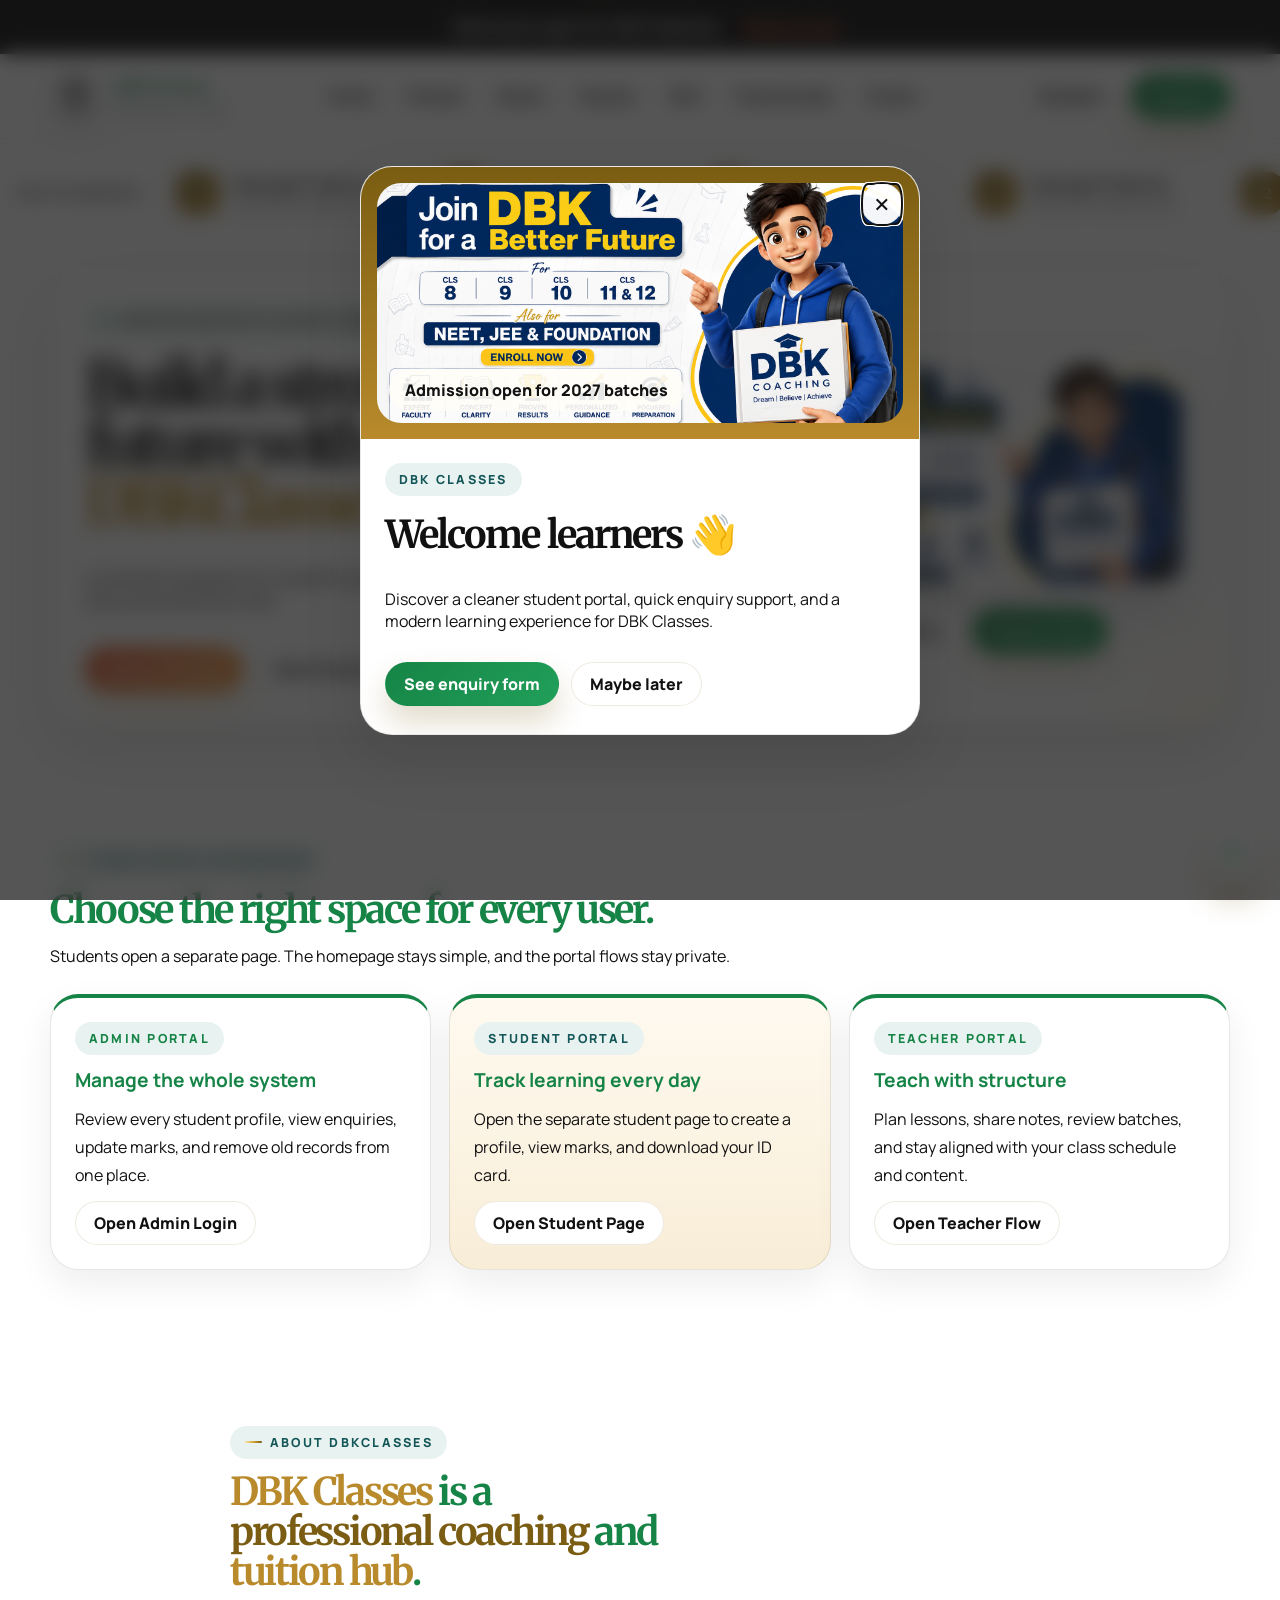
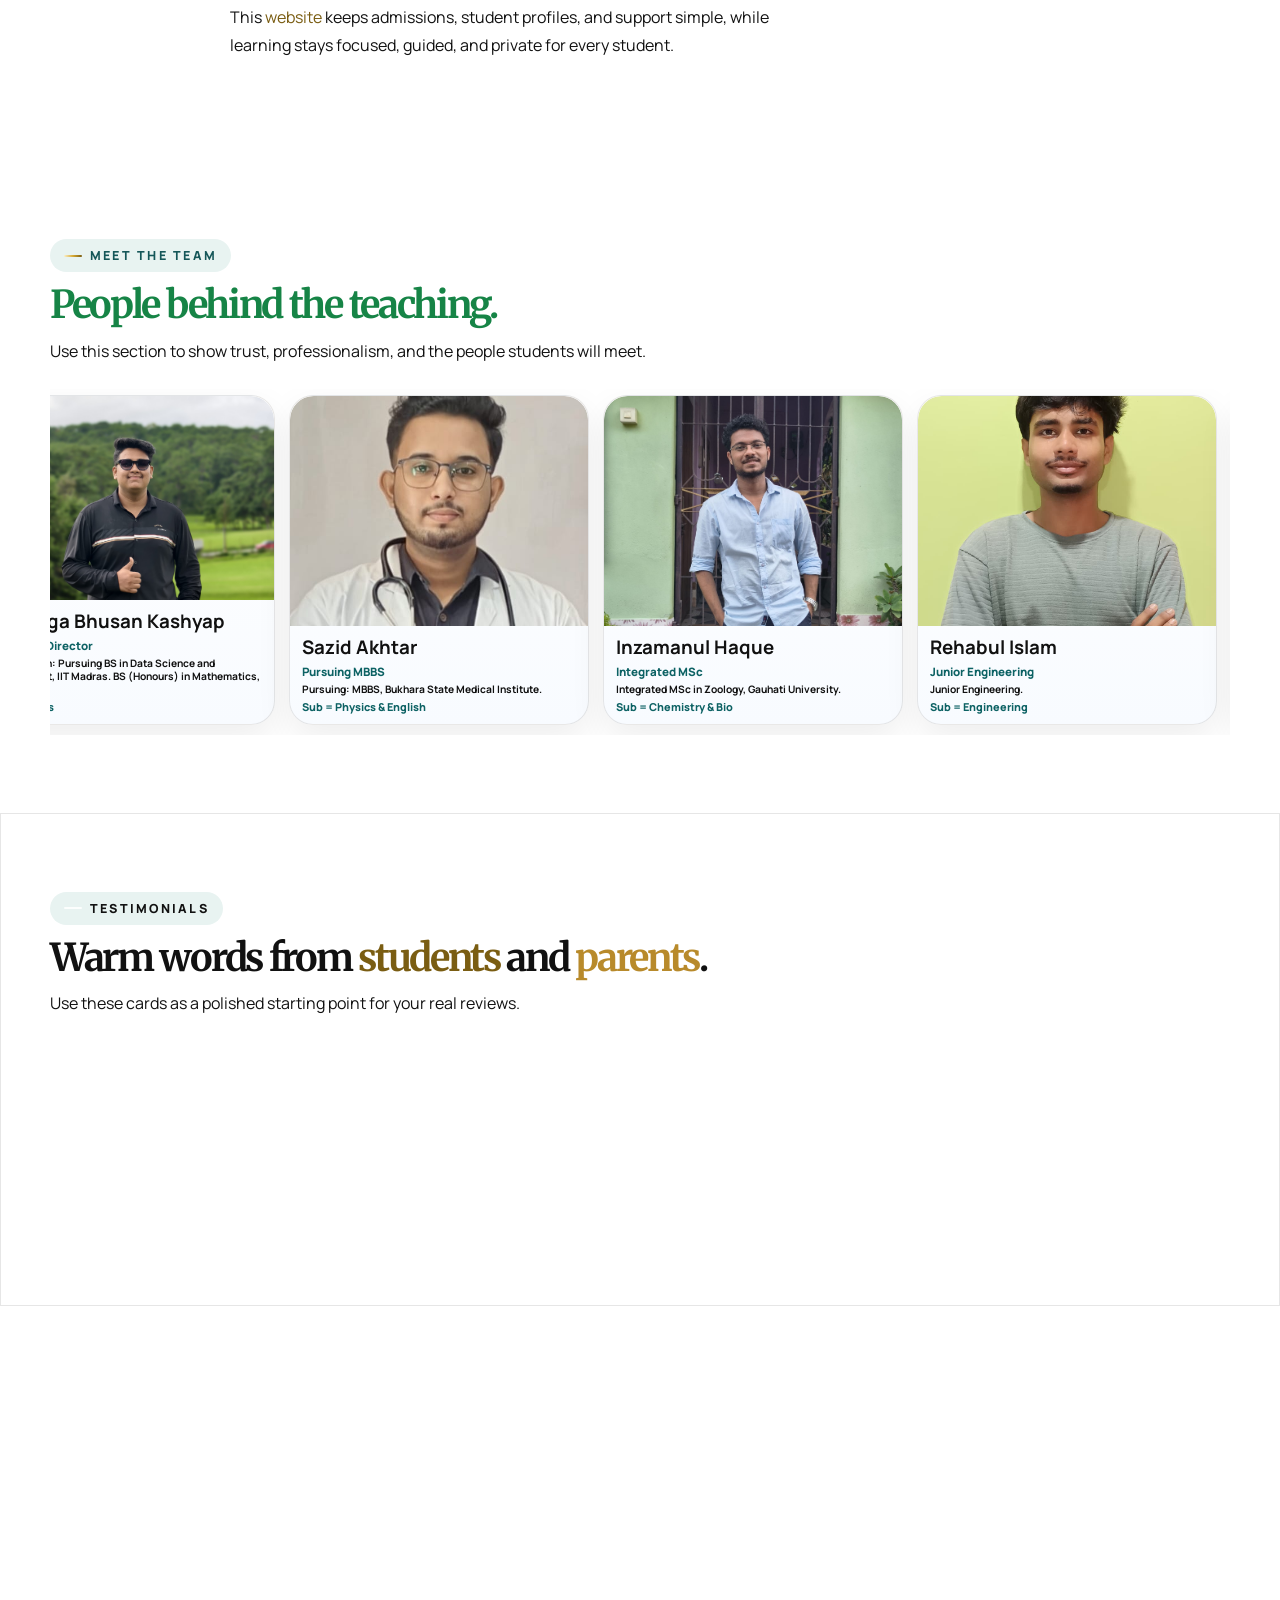
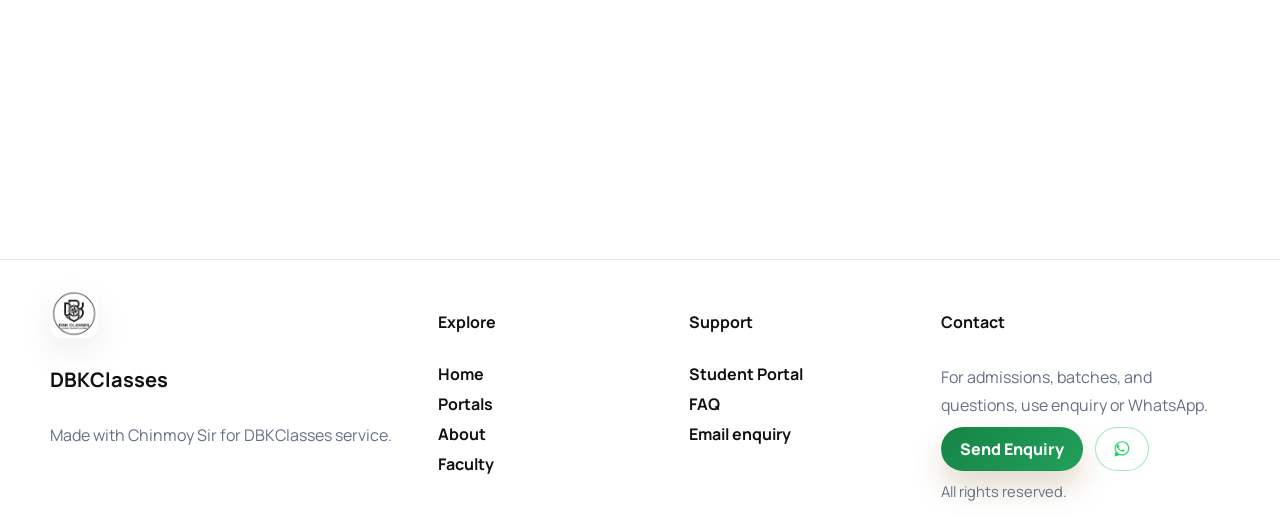
==== index.html @ fff9ff37 "Upload DBKClasses website" ====
﻿<!DOCTYPE html>
<html lang="en">
<head>
  <meta charset="UTF-8" />
  <meta name="viewport" content="width=device-width, initial-scale=1.0" />
  <meta name="description" content="DBK Classes (DBKClasses) is a professional education website with student, teacher, and admin portals." />
  <meta name="robots" content="index, follow" />
  <meta name="theme-color" content="#faf0cb" />
  <meta name="keywords" content="DBK Classes, DBKClasses, DBK, education portal, student portal, coaching, results" />
  <link rel="canonical" href="https://www.dbkclasses.in/" />
  <meta property="og:type" content="website" />
  <meta property="og:title" content="DBK Classes | DBKClasses Education Portal" />
  <meta property="og:description" content="DBK Classes (DBKClasses) is a polished education website with separate student, teacher, and admin portal flows." />
  <meta property="og:image" content="https://www.dbkclasses.in/assets/hero/dbk-promo.png" />
  <meta property="og:url" content="https://www.dbkclasses.in/" />
  <meta property="og:site_name" content="DBK Classes" />
  <meta name="twitter:card" content="summary_large_image" />
  <meta name="twitter:title" content="DBK Classes | DBKClasses Education Portal" />
  <meta name="twitter:description" content="DBK Classes (DBKClasses) is a polished education website with separate student, teacher, and admin portal flows." />
  <meta name="twitter:image" content="https://www.dbkclasses.in/assets/hero/dbk-promo.png" />
  <title>DBK Classes | DBKClasses Education Portal</title>
  <link rel="preconnect" href="https://fonts.googleapis.com" />
  <link rel="preconnect" href="https://fonts.gstatic.com" crossorigin />
  <link href="https://fonts.googleapis.com/css2?family=Manrope:wght@400;500;600;700;800&family=Merriweather:wght@700;900&display=swap" rel="stylesheet" />
  <link rel="stylesheet" href="https://unpkg.com/aos@2.3.4/dist/aos.css" />
  <link rel="stylesheet" href="styles.css" />
  <script type="application/ld+json">
    {
      "@context": "https://schema.org",
      "@type": "EducationalOrganization",
      "name": "DBKClasses",
      "alternateName": ["DBK Classes", "DBK"],
      "url": "https://www.dbkclasses.in/",
      "logo": "https://www.dbkclasses.in/assets/logo/dbk-logo.jpg",
      "description": "Professional education website with student, teacher, and admin portals."
    }
  </script>
  <script type="application/ld+json">
    {
      "@context": "https://schema.org",
      "@type": "FAQPage",
      "mainEntity": [
        {
          "@type": "Question",
          "name": "What is DBK Classes?",
          "acceptedAnswer": {
            "@type": "Answer",
            "text": "DBK Classes is the official education website for the DBKClasses student, teacher, and admin portals."
          }
        },
        {
          "@type": "Question",
          "name": "Will I still find the site if I search DBK calsses or DBK?",
          "acceptedAnswer": {
            "@type": "Answer",
            "text": "Yes. People sometimes type DBK calsses or DBK by mistake, and the official DBK Classes website is still the right result to click."
          }
        },
        {
          "@type": "Question",
          "name": "What can students do on DBK Classes?",
          "acceptedAnswer": {
            "@type": "Answer",
            "text": "Students can create a profile, view their virtual ID card, and track marks and progress in the student portal."
          }
        },
        {
          "@type": "Question",
          "name": "How do I contact DBK Classes?",
          "acceptedAnswer": {
            "@type": "Answer",
            "text": "Use the enquiry button on the homepage or the WhatsApp button to send a message to the team."
          }
        }
      ]
    }
  </script>
</head>
<body>
  <div class="site-announcement" role="status" aria-label="Admissions announcement">
    <span>Admission open for 2027 batches</span>
    <button class="announcement-link" type="button" data-open-enquiry-modal>Enquiry now</button>
  </div>
  <header class="site-header">
    <div class="header-inner">
      <a class="brand-link" href="#home" aria-label="DBKClasses home">
        <img class="brand-logo" src="assets/logo/dbk-logo.jpg" alt="" aria-hidden="true" />
        <span class="brand-copy">
          <strong>DBKClasses</strong>
          <span>Education Portal</span>
        </span>
      </a>

      <nav class="primary-nav" id="primary-nav" aria-label="Primary navigation">
        <a href="#home">Home</a>
        <a href="#portals">Portals</a>
        <a href="#about">About</a>
        <a href="#team">Faculty</a>
        <a href="#faq">FAQ</a>
        <a href="#testimonials">Testimonials</a>
        <a href="#footer">Footer</a>
      </nav>

      <div class="header-actions">
        <a class="ghost-btn" href="student.html">Student</a>
        <button class="cta-green" type="button" data-open-enquiry-modal>Enquiry</button>
        <button class="nav-toggle" type="button" aria-controls="primary-nav" aria-expanded="false" aria-label="Toggle navigation">
          <span></span>
          <span></span>
          <span></span>
        </button>
      </div>
    </div>
  </header>

  <main>
    <section class="ticker-band" aria-label="Top students slider">
      <div class="ticker-label">Top Students</div>
      <div class="ticker-viewport">
        <div class="ticker-track" id="ticker-track">
          <article class="ticker-card"><span class="rank">01</span><div><h3>Samujjal Thakuria</h3><p>Top rank | steady score</p></div></article>
          <article class="ticker-card"><span class="rank">02</span><div><h3>Sabina Sultana</h3><p>Top rank | strong focus</p></div></article>
          <article class="ticker-card"><span class="rank">03</span><div><h3>Gyanam Kashyap</h3><p>Top rank | fast growth</p></div></article>
          <article class="ticker-card"><span class="rank">01</span><div><h3>Samujjal Thakuria</h3><p>Top rank | steady score</p></div></article>
          <article class="ticker-card"><span class="rank">02</span><div><h3>Sabina Sultana</h3><p>Top rank | strong focus</p></div></article>
          <article class="ticker-card"><span class="rank">03</span><div><h3>Gyanam Kashyap</h3><p>Top rank | fast growth</p></div></article>
        </div>
      </div>
    </section>

    <section class="hero section" id="home">
      <div class="section-shell hero-shell home-hero">
        <div class="hero-copy" data-aos="fade-right">
          <span class="eyebrow">Education with clarity and confidence</span>
          <h1>Build a stronger future with <span class="accent-word accent-gold">DBKClasses</span>.</h1>
          <p>A real learning space for students, parents, and admin staff, built with simple flows and a premium feel.</p>
          <div class="hero-actions">
            <a class="cta-red" href="#portals">Explore Portals</a>
            <a class="ghost-btn" href="#team">Meet Faculty</a>
            <button class="cta-green demo-btn" type="button" data-open-enquiry-modal>Enquiry now</button>
          </div>
        </div>

        <div class="hero-banner" aria-label="DBK promo banner" data-aos="fade-left">
          <div class="hero-banner-frame">
            <img class="hero-banner-image" src="assets/hero/dbk-promo.png" alt="DBKClasses promotional banner for classes 8 to 12" loading="eager" fetchpriority="high" />
          </div>
          <div class="hero-banner-actions">
            <a class="ghost-btn" href="#team">Meet Faculty</a>
            <button class="cta-green" type="button" data-open-enquiry-modal>Enquiry now</button>
          </div>
        </div>
      </div>
    </section>

    <section class="section portal-section" id="portals">
      <div class="section-shell">
        <div class="section-heading" data-aos="fade-up">
          <span class="eyebrow">Three portal dashboard</span>
          <h2>Choose the right space for every user.</h2>
          <p>Students open a separate page. The homepage stays simple, and the portal flows stay private.</p>
        </div>

        <div class="portal-cards">
          <article class="portal-card admin" data-aos="fade-up" data-aos-delay="50">
            <span class="portal-tag">Admin Portal</span>
            <h3>Manage the whole system</h3>
            <p>Review every student profile, view enquiries, update marks, and remove old records from one place.</p>
            <a class="portal-btn" href="admin.html">Open Admin Login</a>
          </article>

          <article class="portal-card student" data-aos="fade-up" data-aos-delay="120">
            <span class="portal-tag">Student Portal</span>
            <h3>Track learning every day</h3>
            <p>Open the separate student page to create a profile, view marks, and download your ID card.</p>
            <a class="portal-btn" href="student.html">Open Student Page</a>
          </article>

          <article class="portal-card teacher" data-aos="fade-up" data-aos-delay="190">
            <span class="portal-tag">Teacher Portal</span>
            <h3>Teach with structure</h3>
            <p>Plan lessons, share notes, review batches, and stay aligned with your class schedule and content.</p>
            <a class="portal-btn" href="#team">Open Teacher Flow</a>
          </article>
        </div>
      </div>
    </section>

    <section class="section about" id="about">
      <div class="section-shell about-shell">
        <div class="section-heading left" data-aos="fade-right">
          <span class="eyebrow">About DBKClasses</span>
          <h2><span class="accent-word accent-gold">DBK Classes</span> is a <span class="accent-word accent-deep">professional coaching</span> and <span class="accent-word accent-gold">tuition hub</span>.</h2>
          <p>This <span class="accent-word accent-deep">website</span> keeps admissions, student profiles, and support simple, while learning stays focused, guided, and private for every student.</p>
        </div>
      </div>
    </section>

    <section class="section team" id="team">
      <div class="section-shell">
        <div class="section-heading" data-aos="fade-up">
          <span class="eyebrow">Meet the team</span>
          <h2>People behind the teaching.</h2>
          <p>Use this section to show trust, professionalism, and the people students will meet.</p>
        </div>

        <div class="faculty-slider" aria-label="Faculty cards slider" data-aos="fade-up">
          <div class="faculty-track">
            <div class="faculty-set">
              <article class="faculty-card faculty-featured"><div class="faculty-photo-wrap"><img class="faculty-photo" src="assets/faculty/founder.jpg" alt="Debanga Bhusan Kashyap, Founder and CEO of DBK Classes" loading="eager" /></div><div class="faculty-copy"><h3>Debanga Bhusan Kashyap</h3><p class="faculty-post">Founder &amp; Director</p><p class="faculty-qualification">Qualification: Pursuing BS in Data Science and Management, IIT Madras. BS (Honours) in Mathematics, KK Handiqui.</p><p class="faculty-subject">Sub = Maths</p></div></article>
              <article class="faculty-card faculty-featured"><div class="faculty-photo-wrap"><img class="faculty-photo" src="assets/faculty/teacher1.jpg" alt="Sazid Akhtar" loading="lazy" /></div><div class="faculty-copy"><h3>Sazid Akhtar</h3><p class="faculty-post">Pursuing MBBS</p><p class="faculty-qualification">Pursuing: MBBS, Bukhara State Medical Institute.</p><p class="faculty-subject">Sub = Physics &amp; English</p></div></article>
              <article class="faculty-card faculty-featured"><div class="faculty-photo-wrap"><img class="faculty-photo" src="assets/faculty/teacher2.jpg" alt="Inzamanul Haque" loading="lazy" /></div><div class="faculty-copy"><h3>Inzamanul Haque</h3><p class="faculty-post">Integrated MSc</p><p class="faculty-qualification">Integrated MSc in Zoology, Gauhati University.</p><p class="faculty-subject">Sub = Chemistry &amp; Bio</p></div></article>
              <article class="faculty-card faculty-featured"><div class="faculty-photo-wrap"><img class="faculty-photo" src="assets/faculty/rehabul.jpg" alt="Rehabul Islam" loading="lazy" /></div><div class="faculty-copy"><h3>Rehabul Islam</h3><p class="faculty-post">Junior Engineering</p><p class="faculty-qualification">Junior Engineering.</p><p class="faculty-subject">Sub = Engineering</p></div></article>
              <article class="faculty-card faculty-featured"><div class="faculty-photo-wrap"><img class="faculty-photo" src="assets/faculty/boidurja.jpg" alt="Baidurja Pranab Kashyap" loading="lazy" /></div><div class="faculty-copy"><h3>Baidurja Pranab Kashyap</h3><p class="faculty-post">Chemistry</p><p class="faculty-qualification">BSc in Chemistry, Pub Kamrup College.</p><p class="faculty-subject">Sub = Assamese</p></div></article>
              <article class="faculty-card faculty-featured"><div class="faculty-photo-wrap"><img class="faculty-photo" src="assets/faculty/dipanakr-saikia.jpg" alt="Dipanakr Saikia" loading="lazy" /></div><div class="faculty-copy"><h3>Dipanakr Saikia</h3><p class="faculty-post">Managing Director</p><p class="faculty-qualification">BCA (CTIS), Assam Down Town University.</p><p class="faculty-subject">Tech Line</p></div></article>
              <article class="faculty-card faculty-featured"><div class="faculty-photo-wrap"><img class="faculty-photo" src="assets/faculty/darshan-bhattacharjee.jpg" alt="Darshan Bhattacharjee" loading="lazy" /></div><div class="faculty-copy"><h3>Darshan Bhattacharjee</h3><p class="faculty-post">Accountant</p><p class="faculty-qualification">BSc IT, LCB.</p><p class="faculty-subject">Accounts</p></div></article>
              <article class="faculty-card faculty-featured"><div class="faculty-photo-wrap"><img class="faculty-photo" src="assets/faculty/dhritish-sudarshan-kalita.jpg" alt="Dhritish Sudarshan Kalita" loading="lazy" /></div><div class="faculty-copy"><h3>Dhritish Sudarshan Kalita</h3><p class="faculty-post">CBSE Topper</p><p class="faculty-qualification">100/100 in Social Science, Class 10 board.</p><p class="faculty-subject">Social Science</p></div></article>
            </div>
            <div class="faculty-set" aria-hidden="true">
              <article class="faculty-card faculty-featured"><div class="faculty-photo-wrap"><img class="faculty-photo" src="assets/faculty/founder.jpg" alt="" loading="eager" /></div><div class="faculty-copy"><h3>Debanga Bhusan Kashyap</h3><p class="faculty-post">Founder &amp; Director</p><p class="faculty-qualification">Qualification: Pursuing BS in Data Science and Management, IIT Madras. BS (Honours) in Mathematics, KK Handiqui.</p><p class="faculty-subject">Sub = Maths</p></div></article>
              <article class="faculty-card faculty-featured"><div class="faculty-photo-wrap"><img class="faculty-photo" src="assets/faculty/teacher1.jpg" alt="" loading="lazy" /></div><div class="faculty-copy"><h3>Sazid Akhtar</h3><p class="faculty-post">Pursuing MBBS</p><p class="faculty-qualification">Pursuing: MBBS, Bukhara State Medical Institute.</p><p class="faculty-subject">Sub = Physics &amp; English</p></div></article>
              <article class="faculty-card faculty-featured"><div class="faculty-photo-wrap"><img class="faculty-photo" src="assets/faculty/teacher2.jpg" alt="" loading="lazy" /></div><div class="faculty-copy"><h3>Inzamanul Haque</h3><p class="faculty-post">Integrated MSc</p><p class="faculty-qualification">Integrated MSc in Zoology, Gauhati University.</p><p class="faculty-subject">Sub = Chemistry &amp; Bio</p></div></article>
              <article class="faculty-card faculty-featured"><div class="faculty-photo-wrap"><img class="faculty-photo" src="assets/faculty/rehabul.jpg" alt="" loading="lazy" /></div><div class="faculty-copy"><h3>Rehabul Islam</h3><p class="faculty-post">Junior Engineering</p><p class="faculty-qualification">Junior Engineering.</p><p class="faculty-subject">Sub = Engineering</p></div></article>
              <article class="faculty-card faculty-featured"><div class="faculty-photo-wrap"><img class="faculty-photo" src="assets/faculty/boidurja.jpg" alt="" loading="lazy" /></div><div class="faculty-copy"><h3>Baidurja Pranab Kashyap</h3><p class="faculty-post">Chemistry</p><p class="faculty-qualification">BSc in Chemistry, Pub Kamrup College.</p><p class="faculty-subject">Sub = Assamese</p></div></article>
              <article class="faculty-card faculty-featured"><div class="faculty-photo-wrap"><img class="faculty-photo" src="assets/faculty/dipanakr-saikia.jpg" alt="" loading="lazy" /></div><div class="faculty-copy"><h3>Dipanakr Saikia</h3><p class="faculty-post">Managing Director</p><p class="faculty-qualification">BCA (CTIS), Assam Down Town University.</p><p class="faculty-subject">Tech Line</p></div></article>
              <article class="faculty-card faculty-featured"><div class="faculty-photo-wrap"><img class="faculty-photo" src="assets/faculty/darshan-bhattacharjee.jpg" alt="" loading="lazy" /></div><div class="faculty-copy"><h3>Darshan Bhattacharjee</h3><p class="faculty-post">Accountant</p><p class="faculty-qualification">BSc IT, LCB.</p><p class="faculty-subject">Accounts</p></div></article>
              <article class="faculty-card faculty-featured"><div class="faculty-photo-wrap"><img class="faculty-photo" src="assets/faculty/dhritish-sudarshan-kalita.jpg" alt="" loading="lazy" /></div><div class="faculty-copy"><h3>Dhritish Sudarshan Kalita</h3><p class="faculty-post">CBSE Topper</p><p class="faculty-qualification">100/100 in Social Science, Class 10 board.</p><p class="faculty-subject">Social Science</p></div></article>
            </div>
          </div>
        </div>
      </div>
    </section>

    <section class="section testimonials" id="testimonials">
      <div class="section-shell">
        <div class="section-heading light" data-aos="fade-up">
          <span class="eyebrow">Testimonials</span>
          <h2>Warm words from <span class="accent-word accent-deep">students</span> and <span class="accent-word accent-gold">parents</span>.</h2>
          <p>Use these cards as a polished starting point for your real reviews.</p>
        </div>

        <div class="testimonial-grid">
          <article class="testimonial-card" data-aos="flip-left" data-aos-delay="50"><p>DBKClasses looks organized and gives a strong first impression for parents.</p><div><strong>Priya Sharma</strong><span>Student</span></div></article>
          <article class="testimonial-card" data-aos="flip-left" data-aos-delay="120"><p>The pages are clean and the student portal can stay private and focused.</p><div><strong>Rakesh Verma</strong><span>Parent</span></div></article>
          <article class="testimonial-card" data-aos="flip-left" data-aos-delay="190"><p>The separate portal flow makes it easy to expand later without redesigning everything.</p><div><strong>Neha Gupta</strong><span>Teacher</span></div></article>
        </div>
      </div>
    </section>

    <section class="section faq-section" id="faq">
      <div class="section-shell">
        <div class="section-heading" data-aos="fade-up">
          <span class="eyebrow">Search help</span>
          <h2>Find DBK Classes even with misspellings.</h2>
          <p>These answers help Google connect DBK Classes, DBK calsses, and DBK to the same official website.</p>
        </div>

        <div class="faq-grid">
          <details class="faq-item" data-aos="fade-up" data-aos-delay="50" open><summary>What is DBK Classes?</summary><p>DBK Classes is the official education website for the DBKClasses student, teacher, and admin portals.</p></details>
          <details class="faq-item" data-aos="fade-up" data-aos-delay="110"><summary>Will I still find the site if I search DBK calsses or DBK?</summary><p>Yes. People sometimes type DBK calsses or DBK by mistake, and this site is still the official DBK Classes result.</p></details>
          <details class="faq-item" data-aos="fade-up" data-aos-delay="170"><summary>What can students do on the portal?</summary><p>Students can create a profile, view their virtual ID card, and track marks and progress in one place.</p></details>
          <details class="faq-item" data-aos="fade-up" data-aos-delay="230"><summary>How do I contact DBK Classes?</summary><p>Use the enquiry button in the header or the WhatsApp button to send a message to the team.</p></details>
        </div>
      </div>
    </section>
  </main>

  <footer class="site-footer" id="footer">
    <div class="section-shell footer-grid">
      <div class="footer-brand">
        <img class="footer-logo" src="assets/logo/dbk-logo.jpg" alt="DBK Classes logo" />
        <h3>DBKClasses</h3>
        <p>Made with Chinmoy Sir for DBKClasses service.</p>
      </div>

      <div class="footer-links">
        <h4>Explore</h4>
        <a href="#home">Home</a>
        <a href="#portals">Portals</a>
        <a href="#about">About</a>
        <a href="#team">Faculty</a>
      </div>

      <div class="footer-links">
        <h4>Support</h4>
        <a href="student.html">Student Portal</a>
        <a href="#faq">FAQ</a>
        <a href="mailto:info@dbkclasses.in?subject=DBKClasses%20Enquiry">Email enquiry</a>
      </div>

      <div class="footer-contact footer-contact-text" id="footer-contact">
        <h4>Contact</h4>
        <p>For admissions, batches, and questions, use enquiry or WhatsApp.</p>
        <div class="footer-contact-actions">
          <button class="cta-green" type="button" data-open-enquiry-modal>Send Enquiry</button>
          <a class="ghost-btn whatsapp-icon-link" href="https://wa.me/919365398952?text=Hi%20DBK%20Classes%2C%20I%20want%20to%20know%20more." target="_blank" rel="noopener" aria-label="WhatsApp DBK Classes">
            <svg viewBox="0 0 32 32" aria-hidden="true" focusable="false">
              <path d="M19.11 17.26c-.27-.13-1.58-.78-1.82-.87-.24-.09-.41-.13-.58.13-.17.27-.67.87-.82 1.05-.15.17-.3.2-.57.07-.27-.13-1.14-.42-2.17-1.34-.8-.71-1.34-1.59-1.5-1.86-.16-.27-.02-.41.12-.54.12-.12.27-.3.4-.45.13-.15.17-.26.26-.43.09-.17.04-.31-.02-.44-.06-.13-.58-1.46-.8-2-.21-.51-.43-.44-.58-.45l-.49-.01c-.17 0-.44.06-.67.31-.23.24-.88.86-.88 2.1s.9 2.44 1.02 2.61c.13.17 1.76 2.68 4.27 3.76.6.26 1.07.42 1.43.54.6.19 1.14.16 1.57.1.48-.07 1.58-.65 1.8-1.28.22-.64.22-1.2.15-1.28-.07-.08-.24-.13-.5-.26zm-3.1 5.89h-.01c-4.5 0-8.17-3.66-8.17-8.16 0-2.18.85-4.22 2.39-5.76A8.08 8.08 0 0 1 16 6.84c4.5 0 8.16 3.66 8.16 8.16 0 2.18-.85 4.22-2.39 5.76a8.08 8.08 0 0 1-5.76 2.39zm6.94-15.11A9.75 9.75 0 0 0 16 5.56a9.74 9.74 0 0 0-6.95 2.89A9.7 9.7 0 0 0 6.16 15.1c0 1.45.38 2.86 1.1 4.1L6 26l6.97-1.83a9.74 9.74 0 0 0 3.03.48h.01c5.37 0 9.75-4.37 9.75-9.74a9.67 9.67 0 0 0-2.81-6.87z"/>
            </svg>
          </a>
        </div>
        <p class="footer-credits">All rights reserved.</p>
      </div>
    </div>
  </footer>

  <div class="site-modal" id="welcomeModal" data-site-modal="welcome" aria-hidden="true" hidden>
    <div class="site-modal-backdrop" data-modal-close></div>
    <section class="site-modal-dialog welcome-modal" role="dialog" aria-modal="true" aria-labelledby="welcomeModalTitle">
      <button class="site-modal-close" type="button" aria-label="Close welcome card" data-modal-close>&times;</button>
      <div class="welcome-modal-media">
        <img src="assets/hero/dbk-promo.png" alt="DBK Classes welcome banner" loading="eager" />
        <span class="welcome-modal-chip">Admission open for 2027 batches</span>
      </div>
      <div class="welcome-modal-content">
        <span class="portal-tag">DBK Classes</span>
        <h3 id="welcomeModalTitle">Welcome learners &#128075;</h3>
        <p>Discover a cleaner student portal, quick enquiry support, and a modern learning experience for DBK Classes.</p>
        <div class="welcome-modal-actions">
          <button class="cta-green" type="button" data-open-enquiry-modal>See enquiry form</button>
          <button class="ghost-btn" type="button" data-modal-close>Maybe later</button>
        </div>
      </div>
    </section>
  </div>

  <div class="site-modal" id="enquiryModal" data-site-modal="enquiry" aria-hidden="true" hidden>
    <div class="site-modal-backdrop" data-modal-close></div>
    <section class="site-modal-dialog enquiry-modal" role="dialog" aria-modal="true" aria-labelledby="enquiryModalTitle">
      <button class="site-modal-close" type="button" aria-label="Close enquiry form" data-modal-close>&times;</button>
      <div class="panel-header enquiry-modal-header">
        <div>
          <span class="mini-label">Enquiry form</span>
          <h3 id="enquiryModalTitle">Tell us what you need</h3>
        </div>
        <span class="status-pill">Open</span>
      </div>

      <form id="homeEnquiryForm" class="home-enquiry-form modal-form" novalidate>
        <label class="field">
          <span>Full name</span>
          <input id="enquiryFullName" type="text" placeholder="Your full name" autocomplete="name" required />
        </label>

        <label class="field">
          <span>Phone number</span>
          <input id="enquiryPhoneNo" type="tel" placeholder="Your phone number" autocomplete="tel" required />
        </label>

        <label class="field">
          <span>Email</span>
          <input id="enquiryEmail" type="email" placeholder="Your email address" autocomplete="email" required />
        </label>

        <label class="field">
          <span>Address</span>
          <textarea id="enquiryAddress" rows="3" placeholder="Your address" required></textarea>
        </label>

        <label class="field">
          <span>Enquiry</span>
          <textarea id="enquiryText" rows="4" placeholder="Write your enquiry here" required></textarea>
        </label>

        <div class="form-actions">
          <button class="cta-green" type="submit">Send Enquiry</button>
          <a class="ghost-btn" href="https://wa.me/919365398952?text=Hi%20DBK%20Classes%2C%20I%20want%20to%20know%20more." target="_blank" rel="noopener">WhatsApp instead</a>
        </div>

        <p id="homeEnquiryStatus" class="muted-copy">We will save this enquiry for admin review.</p>
      </form>
    </section>
  </div>

  <a class="floating-whatsapp" href="https://wa.me/919365398952?text=Hi%20DBK%20Classes%2C%20I%20want%20to%20know%20more." target="_blank" rel="noopener" aria-label="Chat with DBK Classes on WhatsApp">
    <svg viewBox="0 0 32 32" aria-hidden="true" focusable="false">
      <path d="M19.11 17.26c-.27-.13-1.58-.78-1.82-.87-.24-.09-.41-.13-.58.13-.17.27-.67.87-.82 1.05-.15.17-.3.2-.57.07-.27-.13-1.14-.42-2.17-1.34-.8-.71-1.34-1.59-1.5-1.86-.16-.27-.02-.41.12-.54.12-.12.27-.3.4-.45.13-.15.17-.26.26-.43.09-.17.04-.31-.02-.44-.06-.13-.58-1.46-.8-2-.21-.51-.43-.44-.58-.45l-.49-.01c-.17 0-.44.06-.67.31-.23.24-.88.86-.88 2.1s.9 2.44 1.02 2.61c.13.17 1.76 2.68 4.27 3.76.6.26 1.07.42 1.43.54.6.19 1.14.16 1.57.1.48-.07 1.58-.65 1.8-1.28.22-.64.22-1.2.15-1.28-.07-.08-.24-.13-.5-.26zm-3.1 5.89h-.01c-4.5 0-8.17-3.66-8.17-8.16 0-2.18.85-4.22 2.39-5.76A8.08 8.08 0 0 1 16 6.84c4.5 0 8.16 3.66 8.16 8.16 0 2.18-.85 4.22-2.39 5.76a8.08 8.08 0 0 1-5.76 2.39zm6.94-15.11A9.75 9.75 0 0 0 16 5.56a9.74 9.74 0 0 0-6.95 2.89A9.7 9.7 0 0 0 6.16 15.1c0 1.45.38 2.86 1.1 4.1L6 26l6.97-1.83a9.74 9.74 0 0 0 3.03.48h.01c5.37 0 9.75-4.37 9.75-9.74a9.67 9.67 0 0 0-2.81-6.87z"/>
    </svg>
  </a>

  <script src="https://cdnjs.cloudflare.com/ajax/libs/gsap/3.12.5/gsap.min.js" defer></script>
  <script src="https://unpkg.com/aos@2.3.4/dist/aos.js" defer></script>
  <script src="script.js" defer></script>
</body>
</html>
---- styles.css ----
﻿:root {
  --bg: #f8f5ee;
  --ink: #24302d;
  --muted: #69716b;
  --line: rgba(36, 48, 45, 0.1);
  --brand: #1d5b57;
  --brand-2: #2e7a6c;
  --teal: #4d8b78;
  --gold: #b8893d;
  --badge: #eee4cf;
  --badge-ink: #5d4b2f;
  --paper: #fffdf8;
  --night: #24302d;
  --shadow: 0 24px 60px rgba(49, 55, 47, 0.12);
  --shadow-soft: 0 14px 36px rgba(49, 55, 47, 0.08);
  --radius-xl: 34px;
  --radius-lg: 26px;
  --radius-md: 18px;
}

* { box-sizing: border-box; }
html { scroll-behavior: smooth; }
body {
  margin: 0;
  font-family: "Manrope", system-ui, sans-serif;
  color: var(--ink);
  background:
    radial-gradient(circle at 8% 0%, rgba(213, 190, 144, 0.2), transparent 28%),
    radial-gradient(circle at 92% 15%, rgba(93, 143, 122, 0.12), transparent 25%),
    linear-gradient(180deg, #fffdf8 0%, #f3efe5 100%);
}

body.student-auth-page {
  min-height: 100vh;
  color: #111;
  background:
    radial-gradient(circle at top left, rgba(15, 76, 129, 0.18), transparent 24%),
    radial-gradient(circle at top right, rgba(15, 138, 116, 0.16), transparent 22%),
    linear-gradient(180deg, rgba(255, 248, 237, 0.9), rgba(245, 235, 215, 0.98)),
    url("assets/logo/dbk-logo.svg");
  background-repeat: no-repeat, no-repeat, no-repeat, no-repeat;
  background-position: top left, top right, center, center 18%;
  background-size: auto, auto, cover, min(68vw, 540px);
}
img { max-width: 100%; display: block; }
a { color: inherit; text-decoration: none; }
button, input, textarea, select { font: inherit; }

.section {
  padding: 78px 0;
}
.section-shell {
  width: min(1180px, calc(100% - 28px));
  margin: 0 auto;
}
.section-heading {
  display: grid;
  gap: 12px;
  max-width: 820px;
  margin-bottom: 24px;
}
.section-heading.left { max-width: 540px; }
.section-heading h2,
.hero-copy h1,
.student-home-copy h1,
.student-hero-shell h1,
.admin-hero-copy h1 {
  margin: 0;
  font-family: "Merriweather", Georgia, serif;
  letter-spacing: -0.06em;
}
.section-heading h2 { font-size: clamp(2rem, 3vw, 3.4rem); line-height: 1.05; }
.section-heading p,
.about-grid p,
.portal-card p,
.testimonial-card p,
.footer-brand p,
.footer-contact p,
.faq-item p,
.student-home-copy p,
.student-home-note p,
.student-hero-shell p,
.admin-hero-copy p {
  margin: 0;
  color: var(--muted);
  line-height: 1.75;
}
.eyebrow,
.mini-label,
.portal-tag {
  display: inline-flex;
  align-items: center;
  gap: 8px;
  width: fit-content;
  padding: 8px 14px;
  border-radius: 999px;
  background: var(--badge);
  color: var(--badge-ink);
  font-size: 0.78rem;
  font-weight: 900;
  letter-spacing: 0.18em;
  text-transform: uppercase;
}
.eyebrow::before,
.mini-label::before {
  content: "";
  width: 18px;
  height: 2px;
  border-radius: 999px;
  background: linear-gradient(90deg, #faf0cb, #d7a934, #7a5d12);
}

.site-header {
  position: sticky;
  top: 0;
  z-index: 100;
  backdrop-filter: blur(18px);
  background: rgba(255, 248, 237, 0.82);
  border-bottom: 1px solid rgba(16, 32, 51, 0.08);
}
.header-inner {
  width: min(1180px, calc(100% - 28px));
  margin: 0 auto;
  min-height: 84px;
  display: grid;
  grid-template-columns: auto 1fr auto;
  gap: 20px;
  align-items: center;
}
.brand-link {
  display: inline-flex;
  align-items: center;
  gap: 12px;
  min-width: 0;
}
.brand-logo,
.footer-logo {
  width: 52px;
  height: 52px;
  border-radius: 16px;
  object-fit: cover;
  box-shadow: var(--shadow-soft);
}
.brand-copy,
.footer-brand h3 {
  display: grid;
  gap: 2px;
}
.brand-copy strong,
.footer-brand h3 {
  color: var(--ink);
  font-size: 1.04rem;
}
.brand-copy span {
  color: var(--muted);
  font-size: 0.9rem;
}
.primary-nav {
  display: inline-flex;
  justify-content: center;
  flex-wrap: wrap;
  gap: 6px;
}
.primary-nav a,
.footer-links a {
  position: relative;
  padding: 10px 14px;
  color: var(--ink);
  font-weight: 700;
  border-radius: 999px;
}
.primary-nav a::after {
  content: "";
  position: absolute;
  left: 14px;
  right: 14px;
  bottom: 7px;
  height: 2px;
  border-radius: 999px;
  background: currentColor;
  transform: scaleX(0);
  transform-origin: center;
  transition: transform 0.2s ease;
  opacity: 0.28;
}
.primary-nav a:hover::after,
.primary-nav a:focus-visible::after { transform: scaleX(1); }
.header-actions {
  display: inline-flex;
  align-items: center;
  gap: 10px;
}
.ghost-btn,
.solid-btn,
.portal-btn,
.cta-green,
.cta-red,
.text-link {
  display: inline-flex;
  align-items: center;
  justify-content: center;
  gap: 8px;
  min-height: 44px;
  padding: 0 18px;
  border-radius: 999px;
  border: 1px solid transparent;
  font-weight: 800;
  transition: transform 0.2s ease, box-shadow 0.2s ease, background 0.2s ease;
}
.ghost-btn,
.portal-btn,
.text-link {
  background: rgba(255,255,255,0.78);
  border-color: rgba(16,32,51,0.1);
  color: var(--ink);
}
.solid-btn,
.cta-green,
.cta-red {
  background: linear-gradient(135deg, var(--brand), var(--brand-2));
  color: #fff;
  box-shadow: 0 14px 28px rgba(15, 76, 129, 0.2);
}
.cta-green { background: linear-gradient(135deg, #138808, #25a95a); }
.cta-red { background: linear-gradient(135deg, #ff9933, #ffb347); }
.ghost-btn:hover, .solid-btn:hover, .portal-btn:hover, .cta-green:hover, .cta-red:hover, .text-link:hover { transform: translateY(-2px); }
.nav-toggle {
  display: none;
  width: 42px;
  height: 38px;
  padding: 0;
  border-radius: 13px;
  border: 1px solid var(--line);
  background: rgba(255,255,255,0.92);
  align-items: center;
  justify-content: center;
  flex-direction: column;
  gap: 4px;
}
.nav-toggle span {
  width: 18px;
  height: 2px;
  border-radius: 999px;
  background: var(--ink);
}

.ticker-band {
  display: grid;
  grid-template-columns: auto 1fr;
  align-items: center;
  gap: 18px;
  padding: 14px 0;
  background: linear-gradient(135deg, #27415f, #0f8a74);
  color: #fff;
  overflow: hidden;
}
.ticker-label { margin-left: 16px; font-size: 0.8rem; font-weight: 900; letter-spacing: 0.18em; text-transform: uppercase; white-space: nowrap; }
.ticker-viewport { overflow: hidden; }
.ticker-track {
  display: flex;
  width: max-content;
  gap: 16px;
  align-items: stretch;
  animation: ticker-marquee 26s linear infinite;
}
.ticker-card {
  min-width: 250px;
  display: flex;
  align-items: center;
  gap: 14px;
  padding: 14px 18px;
  border-radius: 20px;
  background: rgba(255,255,255,0.14);
  border: 1px solid rgba(255,255,255,0.16);
  flex-shrink: 0;
}
.ticker-card h3, .ticker-card p { margin: 0; }
.ticker-card h3 { font-size: 1.08rem; color: #fff; }
.ticker-card p { color: rgba(255,255,255,0.78); font-size: 0.92rem; }
.rank {
  width: 42px;
  height: 42px;
  border-radius: 14px;
  display: grid;
  place-items: center;
  background: rgba(255,255,255,0.16);
  font-weight: 900;
  flex: 0 0 auto;
}
@keyframes ticker-marquee { from { transform: translateX(0); } to { transform: translateX(-50%); } }

.hero { padding: 22px 0 40px; }
.hero-shell {
  display: grid;
  grid-template-columns: minmax(0, 1.15fr) minmax(360px, 0.85fr);
  gap: 24px;
  align-items: center;
  padding: 34px;
  border-radius: var(--radius-xl);
  color: #fff;
  background:
    radial-gradient(circle at top right, rgba(255,255,255,0.12), transparent 26%),
    linear-gradient(135deg, #0f1f35, #123e67 52%, #0f8a74);
  box-shadow: var(--shadow);
  position: relative;
  overflow: hidden;
}
.hero-shell::after {
  content: "";
  position: absolute;
  inset: auto -10% -30% auto;
  width: 280px;
  height: 280px;
  border-radius: 50%;
  background: rgba(255,255,255,0.08);
  filter: blur(8px);
}
.hero-copy { position: relative; z-index: 1; display: grid; gap: 18px; }
.hero-copy .eyebrow { color: rgba(255,255,255,0.88); }
.hero-copy .eyebrow::before { background: rgba(255,255,255,0.88); }
.hero-copy h1 { font-size: clamp(3rem, 5vw, 6.2rem); max-width: 12ch; line-height: 0.92; letter-spacing: -0.07em; }
.hero-copy p { max-width: 62ch; color: rgba(255,255,255,0.82); font-size: 1.05rem; }
.hero-actions, .form-actions, .hero-banner-actions, .admin-student-actions, .topbar-actions {
  display: flex;
  flex-wrap: wrap;
  gap: 12px;
}
.hero-banner { display: grid; gap: 14px; position: relative; z-index: 1; }
.hero-banner-frame {
  border-radius: 28px;
  padding: 12px;
  background: rgba(255,255,255,0.08);
  border: 1px solid rgba(255,255,255,0.14);
  box-shadow: var(--shadow);
}
.hero-banner-image { width: 100%; border-radius: 20px; object-fit: cover; }
.hero-banner-actions { justify-content: center; }

.portal-cards,
.about-grid,
.testimonial-grid,
.steps-grid,
.stats-grid,
.faq-grid,
.portal-cards.student-choice-cards {
  display: grid;
  gap: 18px;
}
.portal-cards,
.about-grid,
.steps-grid,
.stats-grid,
.faq-grid { grid-template-columns: repeat(3, minmax(0, 1fr)); }
.portal-card,
.about-grid article,
.step-card,
.stat-card,
.testimonial-card,
.faq-item,
.panel,
.student-home-note {
  border-radius: 28px;
  background: rgba(255,255,255,0.92);
  border: 1px solid rgba(16,32,51,0.08);
  box-shadow: var(--shadow-soft);
}
.portal-card {
  padding: 24px;
  min-height: 260px;
  display: grid;
  align-content: start;
  gap: 12px;
}
.portal-card h3 { margin: 0; font-size: 1.2rem; }
.portal-card p { margin: 0; }
.portal-card.admin { background: linear-gradient(180deg, #132035, #173e63); color: #fff; }
.portal-card.student { background: linear-gradient(180deg, #fff, #f6fbff); }
.portal-card.teacher { background: linear-gradient(180deg, #0f8a74, #0f4c81); color: #fff; }
.portal-card.admin .portal-tag,
.portal-card.teacher .portal-tag { color: var(--badge-ink); }
.portal-btn { width: fit-content; margin-top: auto; }
.split-layout {
  display: grid;
  grid-template-columns: minmax(0, 1fr) minmax(0, 1fr);
  gap: 22px;
  align-items: start;
}
.about-grid article {
  padding: 24px;
  display: grid;
  gap: 10px;
}
.about-grid h3, .step-card h3, .stat-card strong { margin: 0; }
.team { background: linear-gradient(180deg, #f1f6ff, #fbfdff); }
.faculty-slider {
  overflow-x: auto;
  overflow-y: hidden;
  padding: 6px 0 10px;
  scrollbar-width: none;
  -ms-overflow-style: none;
}
.faculty-slider::-webkit-scrollbar { display: none; }
.faculty-track { display: flex; width: max-content; gap: 14px; will-change: scroll-position; }
.faculty-set { display: flex; gap: 14px; }
.faculty-card {
  flex: 0 0 255px;
  width: 255px;
  padding: 15px;
  border-radius: 24px;
  background: linear-gradient(180deg, #ffffff, #f8fbff);
  border: 1px solid rgba(16, 32, 51, 0.08);
  box-shadow: var(--shadow-soft);
  scroll-snap-align: start;
}
.faculty-featured {
  position: relative;
  flex-basis: 300px;
  width: 300px;
  display: grid;
  grid-template-rows: 1fr auto;
  height: 330px;
  padding: 0;
  overflow: hidden;
}
.faculty-photo-wrap {
  position: relative;
  width: 100%;
  height: 100%;
  border-radius: 24px 24px 0 0;
  overflow: hidden;
  background:
    radial-gradient(circle at top, rgba(255,255,255,0.85), rgba(255,255,255,0.35)),
    linear-gradient(135deg, rgba(15, 76, 129, 0.16), rgba(15, 138, 116, 0.16));
}
.faculty-photo-wrap.is-missing::after {
  content: "Image missing";
  position: absolute;
  inset: 0;
  display: grid;
  place-items: center;
  color: var(--muted);
  font-size: 0.65rem;
  font-weight: 900;
  letter-spacing: 0.1em;
  text-transform: uppercase;
  background: rgba(255,255,255,0.58);
}
.faculty-photo { width: 100%; height: 100%; object-fit: cover; }
.faculty-copy {
  padding: 8px 12px 10px;
  display: grid;
  gap: 4px;
  align-content: start;
}
.faculty-copy h3, .portal-card h3, .testimonial-card strong { margin: 0; }
.faculty-post, .faculty-subject { margin: 0; padding: 0; background: transparent; border: 0; display: block; }
.faculty-post { color: var(--brand); font-size: 0.72rem; font-weight: 800; }
.faculty-qualification { margin: 0; color: var(--ink); line-height: 1.28; font-weight: 700; font-size: 0.64rem; }
.faculty-subject { color: var(--brand); line-height: 1.25; font-weight: 800; font-size: 0.68rem; }

.testimonials { background: linear-gradient(135deg, #1f3148, #14385f 55%, #0f8a74); color: #fff; }
.section-heading.light .eyebrow,
.section-heading.light h2,
.section-heading.light p { color: #fff; }
.section-heading.light .eyebrow::before { background: rgba(255,255,255,0.85); }
.testimonial-grid { grid-template-columns: repeat(3, minmax(0, 1fr)); }
.testimonial-card { padding: 26px; border-radius: 26px; background: rgba(255,255,255,0.08); border: 1px solid rgba(255,255,255,0.12); color: #fff; box-shadow: 0 18px 36px rgba(0,0,0,0.12); }
.testimonial-card p { color: rgba(255,255,255,0.84); line-height: 1.75; margin-top: 0; }
.testimonial-card strong, .testimonial-card span { display: block; }
.testimonial-card span { margin-top: 4px; color: rgba(255,255,255,0.68); }

.faq-section { background: linear-gradient(180deg, #f8fbff, #eef5ff); }
.faq-item { padding: 22px 24px; }
.faq-item summary { list-style: none; cursor: pointer; position: relative; padding-right: 34px; font-weight: 900; color: var(--ink); }
.faq-item summary::-webkit-details-marker { display: none; }
.faq-item summary::after {
  content: "+";
  position: absolute;
  right: 0;
  top: 0;
  width: 24px;
  height: 24px;
  border-radius: 999px;
  display: grid;
  place-items: center;
  background: rgba(15, 76, 129, 0.1);
  color: var(--brand);
  font-weight: 900;
}
.faq-item[open] summary::after { content: "–"; background: rgba(15, 138, 116, 0.12); color: var(--teal); }
.faq-item p { margin: 12px 0 0; color: var(--muted); line-height: 1.7; }

.steps-grid { grid-template-columns: repeat(3, minmax(0, 1fr)); }
.step-card { padding: 24px; border-radius: 28px; }
.step-no { display: inline-flex; align-items: center; min-height: 34px; padding: 0 12px; border-radius: 999px; background: rgba(15, 76, 129, 0.1); color: var(--brand); font-size: 0.8rem; font-weight: 900; letter-spacing: 0.16em; margin-bottom: 14px; }

.site-footer {
  padding: 52px 0 20px;
  background: linear-gradient(180deg, #132035, #08111d);
  color: #d8e4f3;
}
.footer-grid {
  display: grid;
  grid-template-columns: minmax(0, 1.1fr) minmax(0, 0.7fr) minmax(0, 0.7fr) minmax(0, 0.85fr);
  gap: 18px;
  align-items: start;
}
.footer-brand, .footer-links, .footer-contact { display: grid; gap: 12px; }
.footer-brand h3 { color: #fff; font-size: 1.55rem; }
.footer-logo { width: 60px; height: 60px; }
.footer-links a { width: fit-content; color: rgba(216, 228, 243, 0.86); padding: 0; }
.footer-links a:hover, .footer-links a:focus-visible { color: #fff; }
.footer-contact { padding: 22px; border-radius: 24px; background: rgba(255,255,255,0.04); border: 1px solid rgba(255,255,255,0.08); }
.footer-contact .solid-btn,
.footer-contact .cta-green { width: fit-content; }

.panel,
.card,
.policy-card,
.admin-dashboard-card,
.profile-card-panel,
.virtual-id-panel,
.student-home-note {
  padding: 22px;
  border-radius: 28px;
  background: rgba(255,255,255,0.92);
  border: 1px solid rgba(122,93,18,0.08);
  box-shadow: var(--shadow-soft);
}
.stats-grid { grid-template-columns: repeat(4, minmax(0, 1fr)); }
.stat-card { padding: 20px; display: grid; gap: 8px; }
.stat-card span { color: var(--muted); font-weight: 700; }
.stat-card strong { font-size: 2rem; color: var(--ink); }
.chart-wrap { min-height: 240px; padding: 12px; }
.recent-results { display: grid; gap: 12px; }
.result-row, .mark-item, .admin-student-meta-grid > div, .details-grid > div { padding: 12px 14px; border-radius: 16px; background: linear-gradient(180deg, #fffdf7, #fff5e1); border: 1px solid rgba(122,93,18,0.08); }
.result-row strong, .result-row b { display: block; }
.result-row span { display: block; margin-top: 4px; color: var(--muted); font-size: 0.82rem; }
.empty-state, .admin-empty-list {
  display: grid;
  gap: 6px;
  place-items: center;
  text-align: center;
  min-height: 180px;
  padding: 28px 18px;
  border-radius: 24px;
  background: linear-gradient(180deg, #f8fbff, #eef5fb);
  border: 1px dashed rgba(15, 76, 129, 0.16);
  color: var(--muted);
}
.empty-state strong, .admin-empty-list strong { color: var(--ink); font-size: 1rem; }
.empty-state p, .admin-empty-list p { margin: 0; max-width: 320px; }
.status-pill { display: inline-flex; align-items: center; justify-content: center; min-height: 30px; padding: 0 12px; border-radius: 999px; background: rgba(15, 138, 116, 0.12); color: var(--teal); font-weight: 800; font-size: 0.78rem; }

.student-home-shell, .student-auth-shell, .student-dashboard-shell, .student-profile-shell, .admin-shell, .admin-student-shell {
  width: min(1280px, calc(100% - 28px));
  margin: 28px auto 48px;
  display: grid;
  gap: 20px;
}

.student-auth-shell {
  position: relative;
  padding: 12px 0 20px;
}

.student-auth-shell::before {
  content: "DBK";
  position: absolute;
  inset: 12% auto auto 50%;
  transform: translateX(-50%);
  font-family: "Merriweather", Georgia, serif;
  font-size: clamp(8rem, 18vw, 16rem);
  letter-spacing: -0.12em;
  color: rgba(15, 31, 53, 0.07);
  pointer-events: none;
  user-select: none;
}

.student-auth-shell > * {
  position: relative;
  z-index: 1;
}
.student-home-hero, .student-hero-shell, .admin-hero, .admin-student-hero {
  display: grid;
  grid-template-columns: minmax(0, 1.1fr) minmax(300px, 0.9fr);
  gap: 20px;
  align-items: end;
  padding: 28px;
  border-radius: 32px;
  color: #fff;
  background: linear-gradient(135deg, #7a5d12, #b88a2b 52%, #f1e4bf);
  box-shadow: var(--shadow);
}
.student-home-note, .student-hero-badge, .virtual-id-box { color: var(--ink); background: rgba(255,253,248,0.9); border: 1px solid rgba(43,36,23,0.12); box-shadow: 0 18px 36px rgba(43,36,23,0.12); }
.student-home-note strong, .student-hero-badge strong, .virtual-id-box strong { display: block; margin-top: 8px; color: var(--ink); }
.student-hero-badge p, .virtual-id-box p { color: var(--muted); }
.student-auth-grid, .dashboard-grid, .profile-layout, .admin-student-grid, .admin-grid, .results-grid, .portal-grid {
  display: grid;
  gap: 20px;
}
.student-auth-grid { grid-template-columns: minmax(320px, 0.88fr) minmax(0, 1.12fr); }
.student-auth-single { grid-template-columns: minmax(0, 620px); justify-content: center; }
.panel-compact { display: grid; gap: 14px; }
.profile-summary { display: flex; align-items: center; gap: 18px; padding-bottom: 18px; }
.profile-avatar-box, .admin-photo-box { width: 78px; height: 78px; display: grid; place-items: center; border-radius: 22px; background: linear-gradient(135deg, rgba(250,240,203,0.88), rgba(215,169,52,0.18)); color: var(--brand); font-weight: 900; border: 1px solid rgba(122,93,18,0.12); overflow: hidden; }
.profile-avatar-box img, .admin-photo-box img, .id-card-preview { width: 100%; height: 100%; object-fit: cover; }
.profile-inline { display: flex; align-items: center; gap: 18px; }
#avatarImage, #avatarFallback {
  width: 78px;
  height: 78px;
  flex: 0 0 auto;
  border-radius: 22px;
}
#avatarImage { object-fit: cover; background: linear-gradient(135deg, rgba(250,240,203,0.88), rgba(215,169,52,0.18)); border: 1px solid rgba(122,93,18,0.12); }
#avatarFallback { display: grid; place-items: center; background: linear-gradient(135deg, rgba(250,240,203,0.88), rgba(215,169,52,0.18)); color: var(--brand); font-weight: 900; border: 1px solid rgba(122,93,18,0.12); overflow: hidden; }
.details-grid, .profile-data-grid, .admin-student-meta-grid { display: grid; gap: 12px; grid-template-columns: repeat(2, minmax(0, 1fr)); }
.details-span, .admin-wide-field { grid-column: 1 / -1; }
.form-actions, .single-form-actions { display: flex; flex-wrap: wrap; gap: 12px; }
.field, .photo-field, .toggle-row { display: grid; gap: 8px; }
.field input, .field textarea, .field select, .student-auth-form input, .student-auth-form textarea, .student-auth-form select, .admin-form input, .admin-form textarea {
  width: 100%;
  min-height: 46px;
  padding: 12px 14px;
  border-radius: 16px;
  border: 1px solid rgba(122,93,18,0.12);
  background: rgba(255,255,255,0.96);
  color: var(--ink);
}
.field textarea, .student-auth-form textarea, .admin-form textarea { min-height: 110px; resize: vertical; }
.toggle-row { display: flex; align-items: center; gap: 10px; }
.toggle-row input { width: 18px; height: 18px; }
.signup-draft-banner {
  display: flex;
  justify-content: space-between;
  gap: 16px;
  align-items: center;
  padding: 16px 18px;
  margin: 18px 0 20px;
  border-radius: 24px;
  background: linear-gradient(135deg, rgba(250,240,203,0.75), rgba(215,169,52,0.12));
  border: 1px solid rgba(122,93,18,0.08);
}
.signup-draft-banner p {
  margin: 6px 0 0;
  color: var(--muted);
  line-height: 1.6;
}
.signup-draft-actions {
  display: inline-flex;
  align-items: center;
  gap: 10px;
  flex-wrap: wrap;
  justify-content: flex-end;
}
.signup-resume-panel {
  margin-top: 18px;
  padding: 18px;
}
.signup-resume-panel h2 {
  margin: 8px 0 0;
  font-size: 1.2rem;
}
.signup-resume-preview {
  display: grid;
  grid-template-columns: auto 1fr;
  gap: 16px;
  align-items: center;
}
.signup-photo-preview {
  width: 96px;
  height: 96px;
  display: grid;
  place-items: center;
  overflow: hidden;
  border-radius: 24px;
  background: linear-gradient(135deg, rgba(250,240,203,0.88), rgba(215,169,52,0.16));
  border: 1px solid rgba(122,93,18,0.08);
  color: var(--brand);
  font-weight: 900;
  font-size: 1rem;
}
.signup-photo-preview img {
  width: 100%;
  height: 100%;
  object-fit: cover;
}
.signup-resume-copy {
  display: grid;
  gap: 6px;
}
.signup-resume-copy strong {
  font-size: 1.05rem;
  color: var(--ink);
}
.signup-resume-copy p {
  margin: 0;
  color: var(--muted);
  line-height: 1.6;
  word-break: break-word;
}
.panel-header {
  display: flex;
  align-items: center;
  justify-content: space-between;
  gap: 12px;
  flex-wrap: wrap;
}
.id-card-preview { border-radius: 22px; background: #fff; }
.mark-bar { width: 100%; height: 10px; border-radius: 999px; background: rgba(250,240,203,0.82); overflow: hidden; }
.mark-bar span { display: block; height: 100%; border-radius: inherit; background: linear-gradient(90deg, var(--brand), var(--teal)); }
.mark-item-head, .mark-subline { display: flex; justify-content: space-between; gap: 12px; }
.mark-item-head { align-items: center; }
.mark-subline { color: var(--muted); font-size: 0.86rem; }
.admin-profile-strip { display: grid; grid-template-columns: auto 1fr; gap: 16px; align-items: start; }
.admin-id-card-preview { display: grid; gap: 12px; }
.dashboard-topbar,
.profile-head,
.page-banner {
  display: flex;
  align-items: center;
  justify-content: space-between;
  gap: 16px;
  flex-wrap: wrap;
}
.dashboard-topbar h1,
.profile-head h1,
.page-banner h1 {
  margin: 8px 0 0;
  font-family: "Merriweather", Georgia, serif;
  letter-spacing: -0.06em;
}

.student-auth-card {
  padding: clamp(24px, 4vw, 42px);
  border-radius: 32px;
  background: rgba(255, 253, 248, 0.94);
  border: 1px solid rgba(72, 79, 67, 0.1);
  box-shadow: 0 24px 70px rgba(72, 79, 67, 0.12);
}
.student-auth-header { display: grid; gap: 12px; margin-bottom: 26px; }
.student-auth-header h1 { margin: 0; font-size: clamp(2rem, 4vw, 3.4rem); line-height: 1.05; }
.student-auth-header p { margin: 0; color: var(--muted); line-height: 1.7; }
.student-auth-form { display: grid; gap: 16px; }
.form-field-grid { display: grid; grid-template-columns: repeat(2, minmax(0, 1fr)); gap: 14px; }
.text-link-inline { color: var(--brand); font-weight: 800; text-decoration: underline; text-underline-offset: 3px; }
.dashboard-profile-grid { grid-template-columns: minmax(0, 1fr) minmax(0, 1fr); }
.dashboard-welcome-card { display: grid; align-content: center; gap: 12px; background: linear-gradient(145deg, #f1ead9, #edf4ed); }
.dashboard-welcome-card h2 { margin: 0; max-width: 18ch; font-family: "Merriweather", Georgia, serif; font-size: clamp(1.5rem, 3vw, 2.3rem); line-height: 1.15; }
.dashboard-welcome-card p { margin: 0; color: var(--muted); line-height: 1.7; max-width: 48ch; }
.full-width { width: 100%; }

@media (max-width: 700px) {
  .form-field-grid, .dashboard-profile-grid { grid-template-columns: 1fr; }
  .student-auth-card { padding: 22px 18px; }
}

/* Clean white theme with black type and restrained professional accents. */
:root {
  --bg: #ffffff;
  --ink: #111111;
  --muted: #667085;
  --line: rgba(17, 17, 17, 0.1);
  --brand: #0d6264;
  --brand-2: #168486;
  --teal: #2b8a83;
  --gold: #b8893d;
  --badge: #e8f3f1;
  --badge-ink: #155759;
  --paper: #ffffff;
  --night: #111111;
  --shadow: 0 24px 60px rgba(17, 17, 17, 0.1);
  --shadow-soft: 0 14px 36px rgba(17, 17, 17, 0.07);
}

body,
body.student-auth-page {
  color: var(--ink);
  background:
    radial-gradient(circle at 8% 0%, rgba(13, 98, 100, 0.07), transparent 24%),
    radial-gradient(circle at 94% 12%, rgba(184, 137, 61, 0.08), transparent 20%),
    #ffffff;
}

.site-header {
  background: rgba(255, 255, 255, 0.92);
  border-bottom-color: rgba(17, 17, 17, 0.08);
}

.site-announcement {
  background: #111111;
  color: #ffffff;
}

.site-announcement span {
  background: rgba(255, 255, 255, 0.12);
}

.primary-nav a:hover,
.primary-nav a:focus-visible {
  background: var(--badge);
}

.ghost-btn,
.portal-btn,
.text-link {
  background: #ffffff;
  border-color: rgba(17, 17, 17, 0.14);
  color: var(--ink);
}

.solid-btn,
.cta-green,
.cta-red {
  background: linear-gradient(135deg, var(--brand), var(--brand-2));
  color: #ffffff;
  box-shadow: 0 14px 28px rgba(13, 98, 100, 0.2);
}

.cta-green { background: linear-gradient(135deg, #0d6264, #2b8a83); }
.cta-red { background: linear-gradient(135deg, #b8893d, #d4ac62); color: #ffffff; }

.ticker-band {
  background: #f7faf9;
  color: var(--ink);
  border-color: rgba(13, 98, 100, 0.1);
}

.ticker-card,
.portal-card,
.panel,
.about-grid article,
.step-card,
.stat-card,
.faq-item,
.student-home-note {
  background: #ffffff;
  border-color: rgba(17, 17, 17, 0.1);
}

.hero-shell {
  color: #ffffff;
  background:
    radial-gradient(circle at top right, rgba(255, 255, 255, 0.14), transparent 28%),
    linear-gradient(135deg, #111111 0%, #0d6264 72%, #168486 100%);
  border-color: transparent;
}

.hero-copy .eyebrow,
.hero-copy p { color: rgba(255, 255, 255, 0.84); }
.hero-copy .eyebrow::before { background: #d4ac62; }

.student-home-hero,
.student-hero-shell,
.admin-hero,
.admin-student-hero {
  background: linear-gradient(135deg, #111111, #0d6264 74%, #168486);
}

.testimonials {
  background: linear-gradient(135deg, #111111, #0d6264 72%, #168486);
}

.faq-section,
.team {
  background: #f7faf9;
}

.site-footer {
  background: #111111;
}

.student-auth-card {
  background: #ffffff;
  border-color: rgba(17, 17, 17, 0.1);
}

.field input,
.field textarea,
.field select,
.student-auth-form input,
.student-auth-form textarea,
.student-auth-form select {
  background: #ffffff;
  border-color: rgba(17, 17, 17, 0.15);
  color: var(--ink);
}

.dashboard-welcome-card {
  background: linear-gradient(145deg, #f7faf9, #fffaf2);
}

[id] { scroll-margin-top: 110px; }

@media (max-width: 1080px) {
  .hero-shell, .student-home-hero, .student-hero-shell, .admin-hero, .admin-student-hero, .footer-grid, .split-layout, .student-auth-grid, .dashboard-grid, .profile-layout, .admin-student-grid { grid-template-columns: 1fr; }
  .portal-cards, .about-grid, .testimonial-grid, .steps-grid, .stats-grid, .faq-grid { grid-template-columns: repeat(2, minmax(0, 1fr)); }
}

@media (max-width: 760px) {
  .section { padding: 66px 0; }
  .header-inner { grid-template-columns: auto 1fr auto; }
  .nav-toggle { display: inline-flex; }
  .primary-nav {
    position: absolute;
    left: 0;
    right: 0;
    top: calc(100% + 10px);
    display: grid;
    gap: 0;
    padding: 8px;
    border-radius: 22px;
    background: rgba(255,253,248,0.98);
    border: 1px solid rgba(122,93,18,0.08);
    box-shadow: var(--shadow);
    transform: translateY(-10px);
    opacity: 0;
    pointer-events: none;
    transition: opacity 0.2s ease, transform 0.2s ease;
  }
  .primary-nav.open { opacity: 1; transform: translateY(0); pointer-events: auto; }
  .primary-nav a { padding: 14px 12px; border-radius: 14px; }
  .primary-nav a::after { display: none; }
  .site-header .header-actions > .ghost-btn { display: none; }
  .hero-shell { padding: 24px; }
  .hero-copy h1, .student-home-copy h1, .student-hero-shell h1, .admin-hero-copy h1 { max-width: 100%; font-size: clamp(2.2rem, 10vw, 4rem); }
  .hero-actions, .form-actions, .single-form-actions, .topbar-actions, .admin-student-actions { flex-direction: column; }
  .signup-draft-banner { align-items: flex-start; flex-direction: column; }
  .signup-draft-actions { width: 100%; justify-content: flex-start; }
  .signup-resume-preview { grid-template-columns: 1fr; }
  .signup-photo-preview { width: 84px; height: 84px; }
  .portal-cards, .about-grid, .testimonial-grid, .steps-grid, .stats-grid, .faq-grid { grid-template-columns: 1fr; }
  .faculty-card { width: 240px; flex-basis: 240px; }
  .faculty-featured { width: 260px; flex-basis: 260px; height: 320px; }
  .details-grid, .profile-data-grid, .admin-student-meta-grid { grid-template-columns: 1fr; }
  .profile-summary, .admin-profile-strip { grid-template-columns: 1fr; display: grid; }
  .dashboard-topbar,
  .profile-head,
  .page-banner {
    flex-direction: column;
    align-items: flex-start;
  }
}

/* Warm editorial theme refresh */
:root {
  --bg: #fffaf0;
  --ink: #2b2417;
  --muted: #6f6656;
  --line: rgba(43, 36, 23, 0.12);
  --brand: #7a5d12;
  --brand-2: #b88a2b;
  --teal: #6f8f7a;
  --gold: #d7a934;
  --paper: #fffdf8;
  --night: #211a10;
}

body {
  background:
    radial-gradient(circle at top left, rgba(250, 240, 203, 0.8), transparent 26%),
    radial-gradient(circle at top right, rgba(111, 143, 122, 0.16), transparent 18%),
    linear-gradient(180deg, #fffdf8 0%, #fff8e8 46%, #f4efe2 100%);
}

body.student-auth-page {
  background:
    radial-gradient(circle at top left, rgba(250, 240, 203, 0.9), transparent 22%),
    radial-gradient(circle at top right, rgba(111, 143, 122, 0.16), transparent 18%),
    linear-gradient(180deg, rgba(255, 251, 242, 0.98), rgba(245, 240, 224, 0.99)),
    url("assets/logo/dbk-logo.svg");
}

.site-announcement {
  display: flex;
  align-items: center;
  justify-content: center;
  gap: 12px;
  padding: 10px 16px;
  background: linear-gradient(135deg, #faf0cb, #fff7e1 48%, #dfe8d8);
  color: var(--ink);
  font-weight: 800;
  letter-spacing: 0.01em;
}

.site-announcement span {
  padding: 6px 12px;
  border-radius: 999px;
  background: rgba(43, 36, 23, 0.08);
}

.announcement-link {
  padding: 0;
  border: 0;
  background: transparent;
  color: var(--brand);
  font: inherit;
  font-weight: 900;
  cursor: pointer;
  text-decoration: underline;
  text-underline-offset: 3px;
}

.site-header {
  background: rgba(255, 252, 244, 0.92);
  border-bottom-color: rgba(43, 36, 23, 0.08);
}

.primary-nav a:hover,
.primary-nav a:focus-visible {
  background: rgba(250, 240, 203, 0.9);
}

.ghost-btn,
.portal-btn,
.text-link {
  background: rgba(255,255,255,0.96);
  border-color: rgba(122,93,18,0.12);
  color: var(--ink);
}

.solid-btn,
.cta-green,
.cta-red {
  background: linear-gradient(135deg, #2b2417, #7a5d12);
  color: #fff;
  box-shadow: 0 14px 28px rgba(43, 36, 23, 0.16);
}

.cta-green {
  background: linear-gradient(135deg, #7a5d12, #b88a2b);
  color: #fff;
  box-shadow: 0 16px 30px rgba(122, 93, 18, 0.22);
}

.cta-red {
  background: linear-gradient(135deg, #d7a934, #faf0cb);
  color: #2b2417;
  box-shadow: 0 16px 30px rgba(215, 169, 52, 0.2);
}

.ghost-btn:hover,
.solid-btn:hover,
.portal-btn:hover,
.cta-green:hover,
.cta-red:hover,
.text-link:hover {
  transform: translateY(-2px);
  box-shadow: 0 18px 30px rgba(43, 36, 23, 0.12);
}

.nav-toggle {
  background: #2b2417;
  border-color: #2b2417;
}

.nav-toggle span {
  background: #ffffff;
}

.ticker-band {
  background: linear-gradient(135deg, #fff9ec, #f3efe4);
  color: var(--ink);
  border-top: 1px solid rgba(43, 36, 23, 0.06);
  border-bottom: 1px solid rgba(43, 36, 23, 0.06);
}

.ticker-card {
  background: rgba(255,255,255,0.9);
  border-color: rgba(43,36,23,0.1);
  padding: 12px 16px;
  min-height: 78px;
}

.ticker-card h3,
.ticker-card p {
  color: var(--ink);
}

.ticker-card p {
  color: var(--muted);
  font-size: 0.86rem;
}

.ticker-card h3 {
  font-size: 1rem;
}

.rank {
  background: linear-gradient(135deg, #7a5d12, #b88a2b);
  color: #ffffff;
}

.hero-shell {
  color: var(--ink);
  background:
    radial-gradient(circle at top right, rgba(250, 240, 203, 0.9), transparent 28%),
    radial-gradient(circle at bottom left, rgba(111, 143, 122, 0.14), transparent 24%),
    linear-gradient(135deg, #fffdf8 0%, #fff3d8 44%, #f3efe2 100%);
  border: 1px solid rgba(43, 36, 23, 0.08);
}

.hero-shell::after {
  background: radial-gradient(circle, rgba(250, 240, 203, 0.34), transparent 65%);
}

.hero-copy .eyebrow,
.hero-copy p {
  color: var(--muted);
}

.hero-copy .eyebrow::before {
  background: #d7a934;
}

.hero-banner-frame {
  background: rgba(255,255,255,0.88);
  border-color: rgba(43,36,23,0.08);
}

.hero-banner-image {
  box-shadow: 0 18px 30px rgba(43, 36, 23, 0.08);
}

.portal-section {
  background: linear-gradient(180deg, #fffdf7, #f3efe4);
}

.portal-card.admin {
  background: linear-gradient(180deg, #2b2417, #7a5d12);
  color: #fff;
}

.portal-card.student {
  background: linear-gradient(180deg, #fffaf0, #f8edd7);
}

.portal-card.teacher {
  background: linear-gradient(180deg, #fff3d6, #f3efe4);
}

.portal-card.admin .portal-tag,
.portal-card.teacher .portal-tag {
  color: var(--badge-ink);
}

.about {
  background: linear-gradient(180deg, #fff8e8, #f5efe2);
}

.team {
  background: linear-gradient(180deg, #fff9ed, #f2efe6);
}

.testimonials {
  background: linear-gradient(135deg, #faf0cb, #fff7e1 52%, #f1ede2);
  color: var(--ink);
}

.section-heading.light h2,
.section-heading.light p,
.section-heading.light .eyebrow {
  color: var(--ink);
}

.testimonial-card {
  background: rgba(255,255,255,0.94);
  color: var(--ink);
}

.testimonial-card p {
  color: var(--muted);
}

.testimonial-card span {
  color: var(--muted);
}

.faq-section {
  background: linear-gradient(180deg, #fffaf1, #f4efe2);
}

.site-footer {
  background: linear-gradient(180deg, #2b2417, #1a140c 58%, #0f0b07);
}

.site-footer,
.site-footer h3,
.site-footer h4,
.site-footer a {
  color: #fff;
}

.site-footer .footer-logo {
  background: linear-gradient(135deg, #faf0cb, #fff8e2);
  color: #2b2417;
}

.footer-brand p,
.footer-contact p {
  color: rgba(255,255,255,0.78);
}

.footer-credits {
  margin: 12px 0 0;
  color: rgba(255,255,255,0.68);
  font-size: 0.92rem;
}

.footer-links a {
  background: rgba(255,255,255,0.04);
  border-color: rgba(255,255,255,0.06);
}

.footer-links a:hover,
.footer-links a:focus-visible {
  background: rgba(250, 240, 203, 0.2);
}

.footer-contact-actions {
  display: flex;
  flex-wrap: wrap;
  gap: 12px;
}

.whatsapp-icon-link {
  min-width: 54px;
  width: 54px;
  padding: 0;
  justify-content: center;
}

.whatsapp-icon-link svg {
  width: 24px;
  height: 24px;
  fill: currentColor;
}

.accent-word {
  display: inline-block;
}

.accent-gold {
  color: #b88a2b;
}

.accent-deep {
  color: #7a5d12;
}

.about-shell {
  display: grid;
  gap: 0;
  max-width: 820px;
}

.student-home-note,
.student-hero-badge,
.virtual-id-box {
  background: rgba(255,255,255,0.9);
  color: var(--ink);
}

.student-home-note strong,
.student-hero-badge strong,
.virtual-id-box strong {
  color: var(--ink);
}

.student-home-note p,
.student-hero-badge p,
.virtual-id-box p {
  color: var(--muted);
}

.step-no,
.status-pill {
  background: rgba(250,240,203,0.82);
  color: var(--ink);
}

.faculty-photo-wrap {
  background:
    radial-gradient(circle at top, rgba(255,255,255,0.96), rgba(255, 244, 201, 0.66)),
    linear-gradient(135deg, rgba(215,169,52,0.16), rgba(43,36,23,0.08));
}

.faculty-photo-wrap.is-missing::after {
  background: rgba(255,255,255,0.82);
}

.header-inner,
.hero-shell,
.student-home-hero,
.student-hero-shell,
.admin-hero,
.admin-student-hero,
.portal-card,
.testimonial-card,
.panel,
.step-card,
.faq-item,
.faculty-card,
.ticker-card,
.about-grid article,
.welcome-modal,
.enquiry-modal,
.home-enquiry-form {
  border-color: rgba(43,36,23,0.1);
}

.admin-tabs {
  display: inline-flex;
  flex-wrap: wrap;
  gap: 10px;
  margin-bottom: 14px;
}

.admin-tab-button {
  min-height: 42px;
  padding: 0 16px;
  border-radius: 999px;
  border: 1px solid rgba(43,36,23,0.12);
  background: rgba(255,255,255,0.92);
  color: var(--ink);
  font-weight: 800;
}

.admin-tab-button.is-active {
  background: linear-gradient(135deg, #2b2417, #7a5d12);
  color: #fff;
}

.admin-portal-grid {
  display: grid;
  grid-template-columns: minmax(0, 1.05fr) minmax(0, 0.95fr);
  gap: 20px;
}

.admin-student-list {
  display: grid;
  gap: 12px;
}

.admin-student-row {
  display: grid;
  grid-template-columns: auto 1fr auto;
  gap: 14px;
  align-items: center;
  width: 100%;
  padding: 14px;
  border-radius: 22px;
  border: 1px solid rgba(43,36,23,0.08);
  background: linear-gradient(180deg, #fffdf7, #fff1cd);
  text-align: left;
}

.admin-student-row.is-selected {
  border-color: rgba(122, 93, 18, 0.3);
  box-shadow: 0 14px 26px rgba(122, 93, 18, 0.12);
}

.admin-student-chip {
  width: 52px;
  height: 52px;
  display: grid;
  place-items: center;
  border-radius: 18px;
  background: linear-gradient(135deg, #2b2417, #7a5d12);
  color: #fff;
  font-weight: 900;
}

.admin-student-chip-alt {
  background: linear-gradient(135deg, #b88a2b, #faf0cb);
  color: #2b2417;
}

.admin-student-copy strong,
.admin-student-copy span,
.admin-student-copy small {
  display: block;
}

.admin-student-copy span,
.admin-student-copy small {
  margin-top: 4px;
  color: var(--muted);
}

.admin-detail-stack {
  display: grid;
  gap: 16px;
}

.admin-detail-hero {
  display: flex;
  align-items: center;
  gap: 14px;
}

.admin-detail-chip {
  width: 66px;
  height: 66px;
  display: grid;
  place-items: center;
  border-radius: 22px;
  background: linear-gradient(135deg, #2b2417, #7a5d12);
  color: #fff;
  font-weight: 900;
}

.admin-detail-chip-alt {
  background: linear-gradient(135deg, #b88a2b, #faf0cb);
  color: #2b2417;
}

.admin-detail-hero h4 {
  margin: 2px 0 4px;
  font-size: 1.25rem;
}

.admin-detail-hero p {
  margin: 0;
  color: var(--muted);
}

.admin-detail-grid {
  display: grid;
  gap: 12px;
  grid-template-columns: repeat(2, minmax(0, 1fr));
}

.admin-detail-grid dt {
  font-size: 0.74rem;
  font-weight: 900;
  letter-spacing: 0.12em;
  text-transform: uppercase;
  color: var(--muted);
}

.admin-detail-grid dd {
  margin: 6px 0 0;
  color: var(--ink);
  font-weight: 700;
}

.admin-card-actions {
  display: flex;
  flex-wrap: wrap;
  gap: 10px;
}

.admin-danger-btn {
  border-color: rgba(122, 93, 18, 0.28);
  color: #7a5d12;
}

.home-enquiry-form .muted-copy {
  margin: 0;
  color: var(--muted);
}

.floating-whatsapp {
  position: fixed;
  right: 18px;
  bottom: 18px;
  z-index: 120;
  width: 56px;
  height: 56px;
  padding: 0;
  border-radius: 50%;
  display: inline-flex;
  align-items: center;
  justify-content: center;
  background: linear-gradient(135deg, #7a5d12, #b88a2b);
  color: #fff;
  font-weight: 900;
  box-shadow: 0 18px 30px rgba(122, 93, 18, 0.28);
}

.floating-whatsapp svg {
  width: 26px;
  height: 26px;
  fill: currentColor;
}

.site-modal {
  position: fixed;
  inset: 0;
  z-index: 180;
  display: none;
  align-items: center;
  justify-content: center;
  padding: 24px;
}

.site-modal.is-open {
  display: flex;
}

.site-modal-backdrop {
  position: absolute;
  inset: 0;
  background: rgba(20, 20, 20, 0.72);
  backdrop-filter: blur(10px);
}

.site-modal-dialog {
  position: relative;
  width: min(760px, 100%);
  max-height: calc(100vh - 48px);
  overflow: auto;
  border-radius: 32px;
  background: var(--paper);
  box-shadow: var(--shadow);
  border: 1px solid rgba(43,36,23,0.1);
  z-index: 1;
}

.site-modal-close {
  position: absolute;
  top: 16px;
  right: 16px;
  z-index: 2;
  width: 42px;
  height: 42px;
  border-radius: 50%;
  border: 1px solid rgba(43,36,23,0.08);
  background: rgba(255,255,255,0.96);
  color: var(--ink);
  font-size: 2rem;
  line-height: 1;
  cursor: pointer;
}

.welcome-modal {
  width: min(560px, calc(100% - 24px));
  overflow: hidden;
}

.welcome-modal-media {
  position: relative;
  padding: 16px;
  background: linear-gradient(180deg, #7a5d12, #b88a2b);
}

.welcome-modal-media img {
  width: 100%;
  height: 240px;
  object-fit: cover;
  border-radius: 24px;
}

.welcome-modal-chip {
  position: absolute;
  left: 28px;
  bottom: 28px;
  padding: 10px 16px;
  border-radius: 999px;
  background: rgba(255, 253, 248, 0.9);
  color: var(--ink);
  font-weight: 800;
}

.welcome-modal-content {
  padding: 24px 24px 28px;
  display: grid;
  gap: 14px;
}

.welcome-modal-content h3 {
  margin: 0;
  font-family: "Merriweather", Georgia, serif;
  font-size: clamp(1.8rem, 4vw, 2.4rem);
  letter-spacing: -0.05em;
}

.welcome-modal-actions {
  display: flex;
  flex-wrap: wrap;
  gap: 12px;
}

.enquiry-modal {
  width: min(680px, calc(100% - 24px));
  padding: 22px;
  display: grid;
  gap: 14px;
}

.enquiry-modal-header {
  padding-right: 52px;
}

.modal-form {
  display: grid;
  gap: 14px;
}

.modal-open {
  overflow: hidden;
}

[data-tone="success"] {
  color: var(--teal);
}

[data-tone="error"] {
  color: #b33b2e;
}

@media (max-width: 1080px) {
  .enquiry-grid,
  .admin-portal-grid {
    grid-template-columns: 1fr;
  }
}

@media (max-width: 760px) {
  .header-inner {
    position: relative;
    grid-template-columns: auto 1fr;
    padding-right: 74px;
  }

  .header-actions {
    position: absolute;
    top: 14px;
    right: 14px;
    z-index: 101;
  }

  .nav-toggle {
    width: 46px;
    height: 42px;
    border-radius: 14px;
  }

  .hero-shell { padding: 24px; }
  .hero-copy h1, .student-home-copy h1, .student-hero-shell h1, .admin-hero-copy h1 { max-width: 100%; font-size: clamp(2.2rem, 10vw, 4rem); }
  .hero-actions, .form-actions, .single-form-actions, .topbar-actions, .admin-student-actions { flex-direction: column; }
  .signup-draft-banner { align-items: flex-start; flex-direction: column; }
  .signup-draft-actions { width: 100%; justify-content: flex-start; }
  .signup-resume-preview { grid-template-columns: 1fr; }
  .signup-photo-preview { width: 84px; height: 84px; }
  .portal-cards, .about-grid, .testimonial-grid, .steps-grid, .stats-grid, .faq-grid { grid-template-columns: 1fr; }
  .faculty-card { width: 240px; flex-basis: 240px; }
  .faculty-featured { width: 260px; flex-basis: 260px; height: 320px; }
  .details-grid, .profile-data-grid, .admin-student-meta-grid, .admin-detail-grid { grid-template-columns: 1fr; }
  .profile-summary, .admin-profile-strip { grid-template-columns: 1fr; display: grid; }
  .dashboard-topbar,
  .profile-head,
  .page-banner {
    flex-direction: column;
    align-items: flex-start;
  }
  .welcome-modal,
  .enquiry-modal {
    width: min(100%, calc(100vw - 24px));
    padding: 18px;
  }
  .welcome-modal-media img {
    height: 180px;
  }
  .welcome-modal-chip {
    left: 22px;
    bottom: 22px;
    font-size: 0.78rem;
  }
  .welcome-modal-actions,
  .footer-contact-actions {
    flex-direction: column;
  }
  .site-modal {
    padding: 12px;
  }
  .floating-whatsapp {
    right: 12px;
    bottom: 12px;
    min-height: 48px;
    padding: 0 14px;
  }
  .site-announcement {
    justify-content: space-between;
    padding: 10px 14px;
  }
  .site-announcement span {
    font-size: 0.84rem;
  }
  .announcement-link {
    font-size: 0.84rem;
  }
}

/* Final cascade for the requested white, black, teal, and gold theme. */
:root {
  --ink: #111111;
  --muted: #667085;
  --brand: #0d6264;
  --brand-2: #168486;
  --teal: #2b8a83;
  --gold: #b8893d;
  --badge: #e8f3f1;
  --badge-ink: #155759;
  --paper: #ffffff;
  --night: #111111;
}

body,
body.student-auth-page { color: #111111; background: #ffffff; }
.site-header { background: rgba(255, 255, 255, 0.94); }
.site-announcement { background: #111111; color: #ffffff; }
.primary-nav a:hover,
.primary-nav a:focus-visible { background: #e8f3f1; }
.solid-btn,
.cta-green,
.cta-red { background: linear-gradient(135deg, #0d6264, #168486); color: #ffffff; }
.cta-red { background: linear-gradient(135deg, #b8893d, #d4ac62); }
.ghost-btn, .portal-btn, .text-link { background: #ffffff; color: #111111; }
.hero-shell,
.student-home-hero,
.student-hero-shell,
.admin-hero,
.admin-student-hero,
.testimonials { background: linear-gradient(135deg, #111111, #0d6264 74%, #168486); }
.ticker-band, .faq-section, .team { background: #f7faf9; }
.site-footer { background: #111111; }
.student-auth-card { background: #ffffff; }
.field input,
.field textarea,
.field select,
.student-auth-form input,
.student-auth-form textarea,
.student-auth-form select { background: #ffffff; color: #111111; }

/* Final public-site treatment: white surfaces, black type, green identity. */
body,
body.student-auth-page { background: #ffffff; color: #111111; }

.section,
.portal-section,
.about,
.team,
.faq-section,
.testimonials,
.site-header,
.ticker-band { background: #ffffff; color: #111111; }

.section-heading h2,
.section-heading p,
.about-grid p,
.faq-item p,
.testimonial-card p,
.footer-brand p,
.footer-contact p,
.portal-card p,
.student-home-copy p { color: #111111; }

.brand-copy strong,
.footer-brand h3,
.portal-card h3,
.student-home-copy h1,
.section-heading h2 { color: #168446; }

.hero-shell,
.student-home-hero,
.student-hero-shell,
.admin-hero,
.admin-student-hero,
.testimonials,
.portal-card.admin,
.portal-card.teacher { background: #ffffff; color: #111111; border: 1px solid rgba(17, 17, 17, 0.1); }

.hero-copy h1,
.hero-copy p,
.hero-copy .eyebrow,
.hero-copy .eyebrow::before,
.section-heading.light h2,
.section-heading.light p,
.section-heading.light .eyebrow { color: #111111; }
.hero-copy .eyebrow::before { background: #168446; }

.portal-card.student,
.portal-card.admin,
.portal-card.teacher { border-top: 4px solid #168446; }
.portal-card.admin .portal-tag,
.portal-card.teacher .portal-tag { color: #168446; }

.solid-btn { background: linear-gradient(135deg, #168446, #21a05a); }
.cta-green { background: linear-gradient(135deg, #168446, #21a05a); }
.cta-red { background: linear-gradient(135deg, #e45b35, #f39a3d); }
.announcement-link { color: #e45b35; }
.ghost-btn:hover,
.solid-btn:hover,
.portal-btn:hover,
.cta-green:hover,
.cta-red:hover { box-shadow: 0 14px 28px rgba(17, 17, 17, 0.14); }

.floating-whatsapp,
.whatsapp-icon-link { color: #25d366 !important; }
.floating-whatsapp { background: #ffffff; border-color: #25d366; }
.whatsapp-icon-link { border-color: rgba(37, 211, 102, 0.45); }

.site-footer { padding: 30px 0 14px; background: #ffffff; color: #111111; border-top: 1px solid rgba(17, 17, 17, 0.1); }
.site-footer,
.site-footer h3,
.site-footer h4,
.site-footer a { color: #111111; }
.footer-grid { gap: 14px; }
.footer-brand, .footer-links, .footer-contact { gap: 8px; }
.footer-brand h3 { font-size: 1.25rem; }
.footer-logo { width: 48px; height: 48px; border-radius: 12px; object-fit: cover; }
.footer-links a { color: #111111; }
.footer-contact-text { padding: 0; border: 0; background: transparent; }
.footer-brand p, .footer-contact p { color: #667085; }
.footer-credits { color: #667085 !important; }

@media (max-width: 760px) {
  .site-footer { padding: 26px 0 12px; }
}

.admin-report-settings-grid {
  display: grid;
  grid-template-columns: minmax(180px, 0.4fr) minmax(0, 1fr);
  gap: 16px;
  margin-top: 16px;
}

@media (max-width: 700px) {
  .admin-report-settings-grid { grid-template-columns: 1fr; }
}
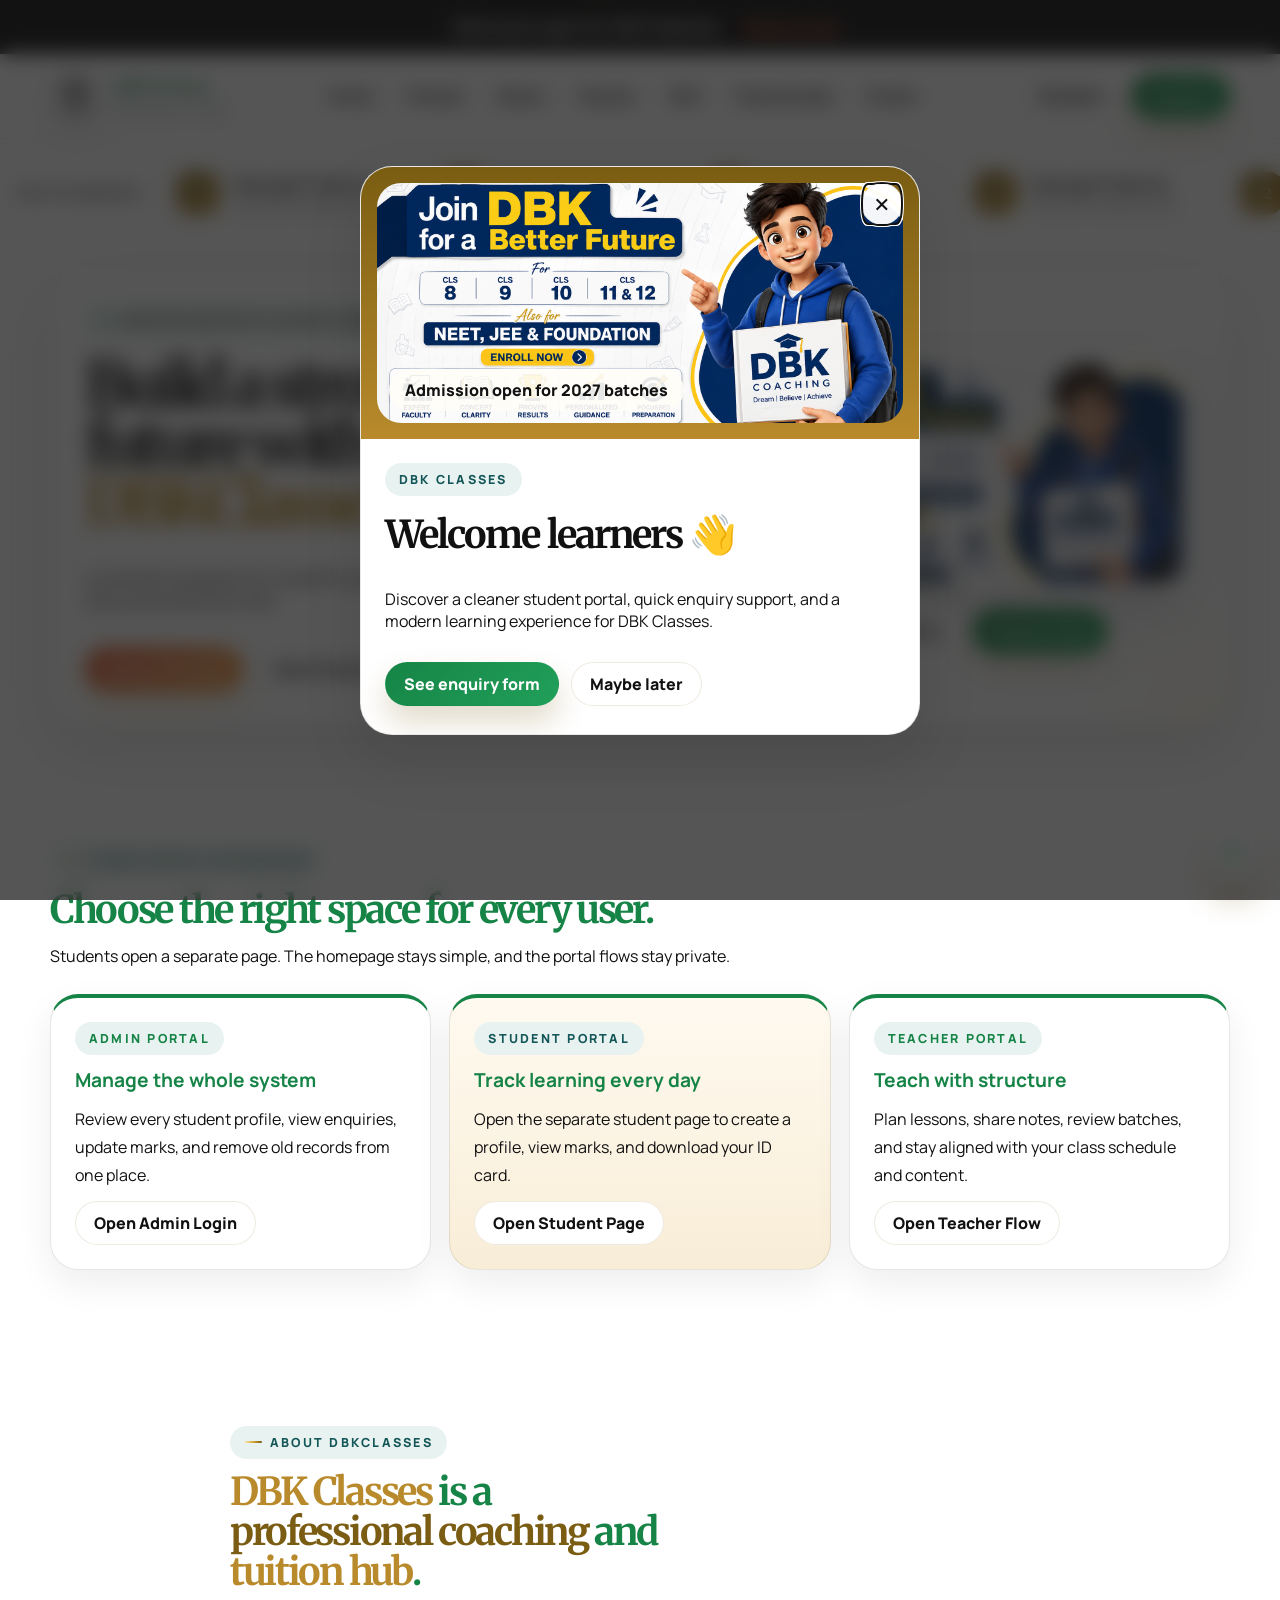
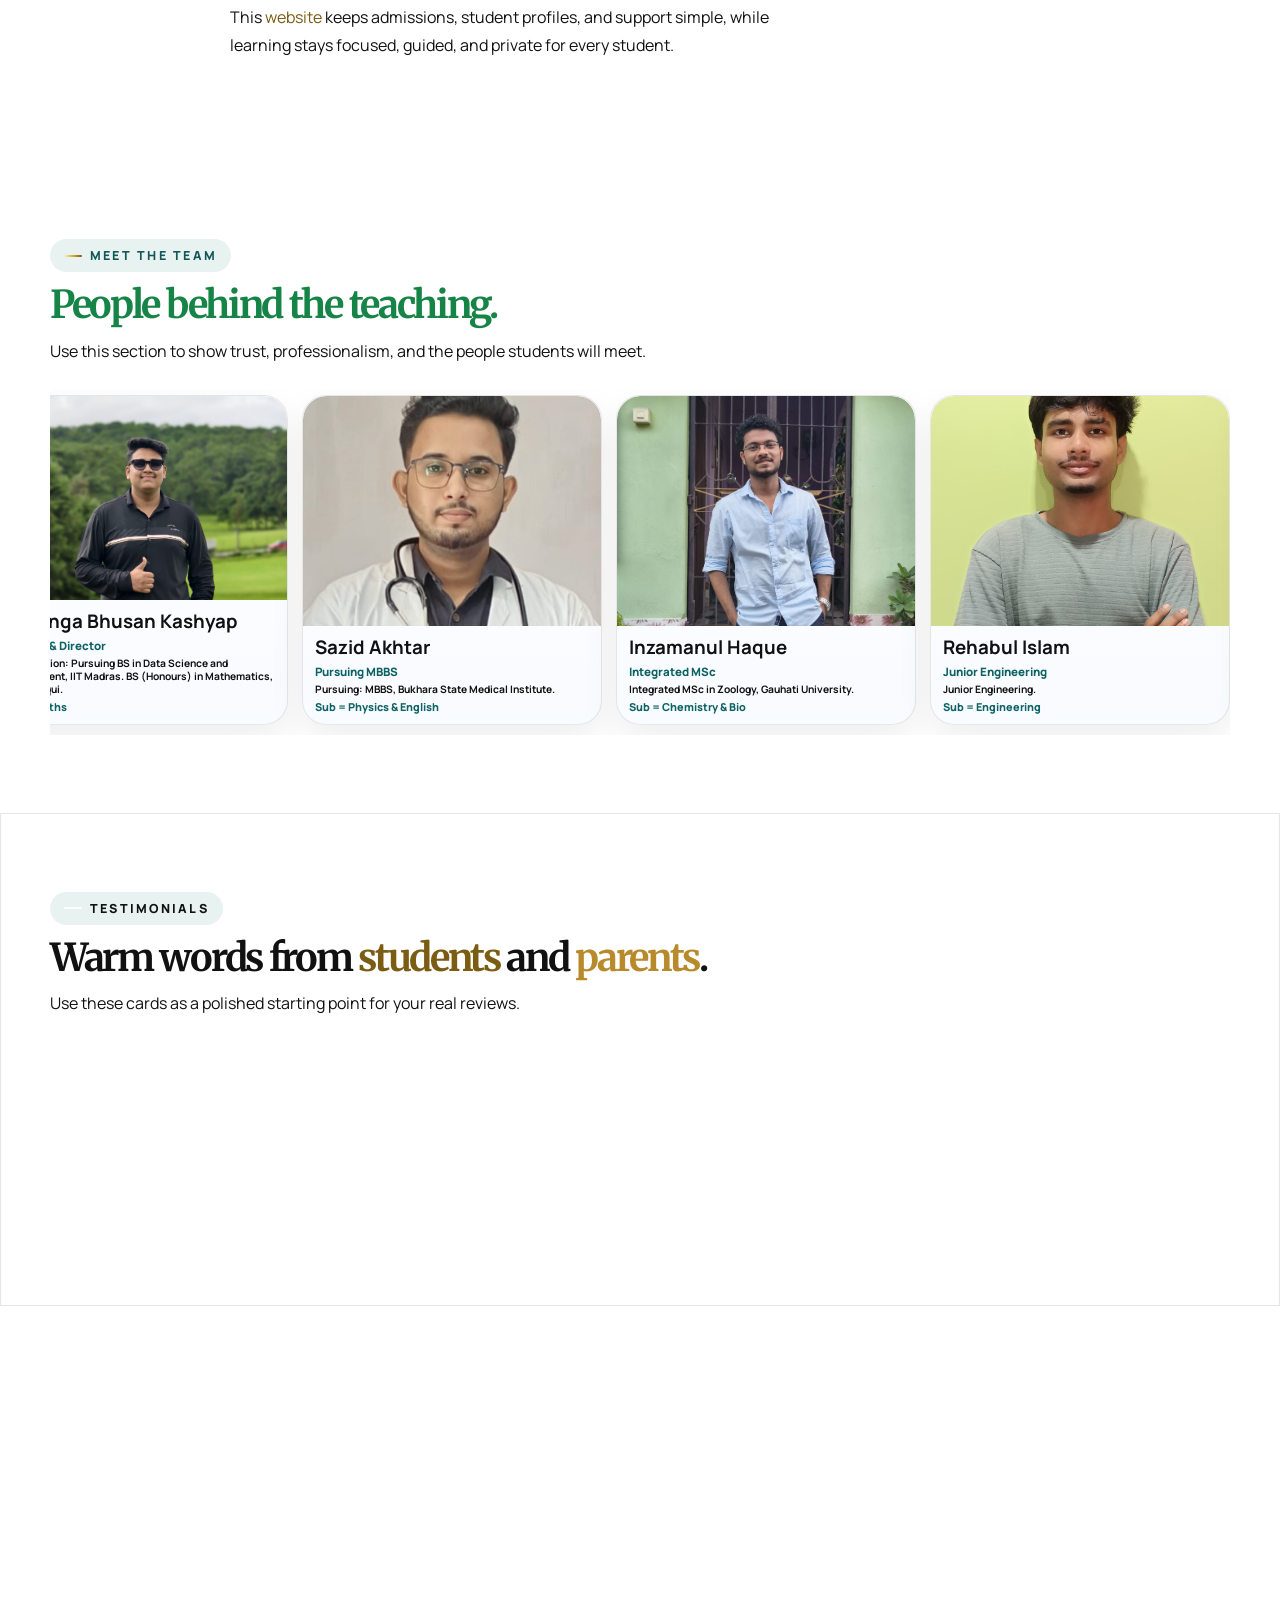
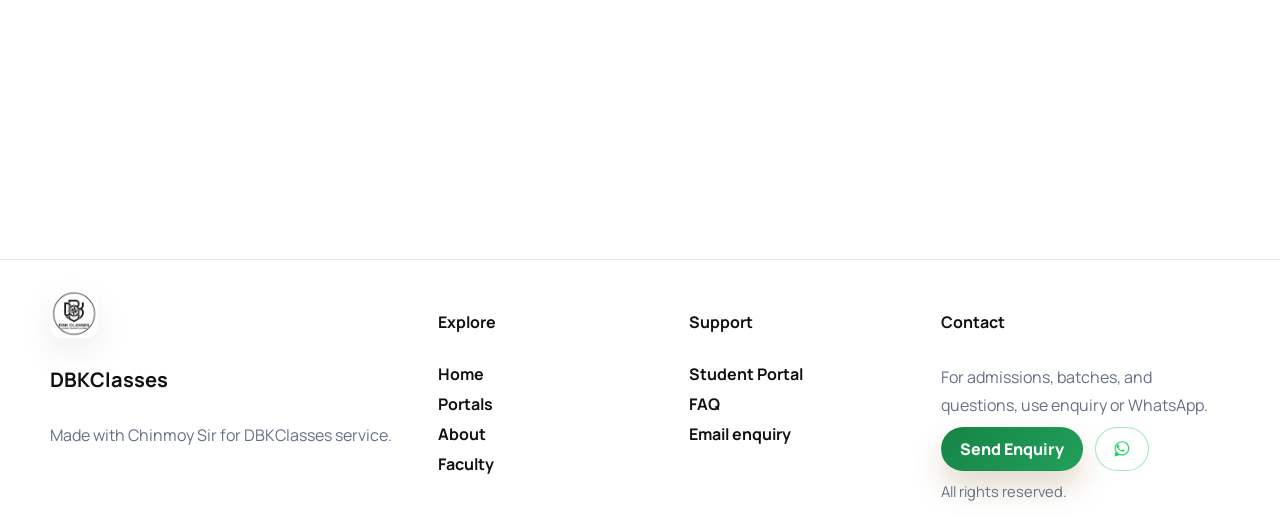
==== commit 8aa15cc1: "Improve DBKClasses SEO metadata" ====
--- a/index.html
+++ b/index.html
@@ -3,21 +3,23 @@
 <head>
   <meta charset="UTF-8" />
   <meta name="viewport" content="width=device-width, initial-scale=1.0" />
-  <meta name="description" content="DBK Classes (DBKClasses) is a professional education website with student, teacher, and admin portals." />
+  <meta name="description" content="DBK Classes, also known as DBKClasses, is an education and coaching hub with student support, faculty information, enquiries, and a private student portal." />
+  <meta name="author" content="DBKClasses" />
   <meta name="robots" content="index, follow" />
-  <meta name="theme-color" content="#faf0cb" />
+  <meta name="theme-color" content="#168446" />
   <meta name="keywords" content="DBK Classes, DBKClasses, DBK, education portal, student portal, coaching, results" />
-  <link rel="canonical" href="https://www.dbkclasses.in/" />
+  <link rel="canonical" href="https://dbkclasses.in/" />
   <meta property="og:type" content="website" />
   <meta property="og:title" content="DBK Classes | DBKClasses Education Portal" />
   <meta property="og:description" content="DBK Classes (DBKClasses) is a polished education website with separate student, teacher, and admin portal flows." />
-  <meta property="og:image" content="https://www.dbkclasses.in/assets/hero/dbk-promo.png" />
-  <meta property="og:url" content="https://www.dbkclasses.in/" />
+  <meta property="og:image" content="https://dbkclasses.in/assets/hero/dbk-promo.png" />
+  <meta property="og:url" content="https://dbkclasses.in/" />
+  <meta property="og:locale" content="en_IN" />
   <meta property="og:site_name" content="DBK Classes" />
   <meta name="twitter:card" content="summary_large_image" />
   <meta name="twitter:title" content="DBK Classes | DBKClasses Education Portal" />
   <meta name="twitter:description" content="DBK Classes (DBKClasses) is a polished education website with separate student, teacher, and admin portal flows." />
-  <meta name="twitter:image" content="https://www.dbkclasses.in/assets/hero/dbk-promo.png" />
+  <meta name="twitter:image" content="https://dbkclasses.in/assets/hero/dbk-promo.png" />
   <title>DBK Classes | DBKClasses Education Portal</title>
   <link rel="preconnect" href="https://fonts.googleapis.com" />
   <link rel="preconnect" href="https://fonts.gstatic.com" crossorigin />
@@ -30,9 +32,15 @@
       "@type": "EducationalOrganization",
       "name": "DBKClasses",
       "alternateName": ["DBK Classes", "DBK"],
-      "url": "https://www.dbkclasses.in/",
-      "logo": "https://www.dbkclasses.in/assets/logo/dbk-logo.jpg",
-      "description": "Professional education website with student, teacher, and admin portals."
+      "url": "https://dbkclasses.in/",
+      "logo": "https://dbkclasses.in/assets/logo/dbk-logo.jpg",
+      "description": "DBK Classes is an education and coaching hub with student support, faculty information, enquiries, and a private student portal.",
+      "sameAs": [],
+      "contactPoint": {
+        "@type": "ContactPoint",
+        "contactType": "customer support",
+        "availableLanguage": ["English", "Assamese"]
+      }
     }
   </script>
   <script type="application/ld+json">
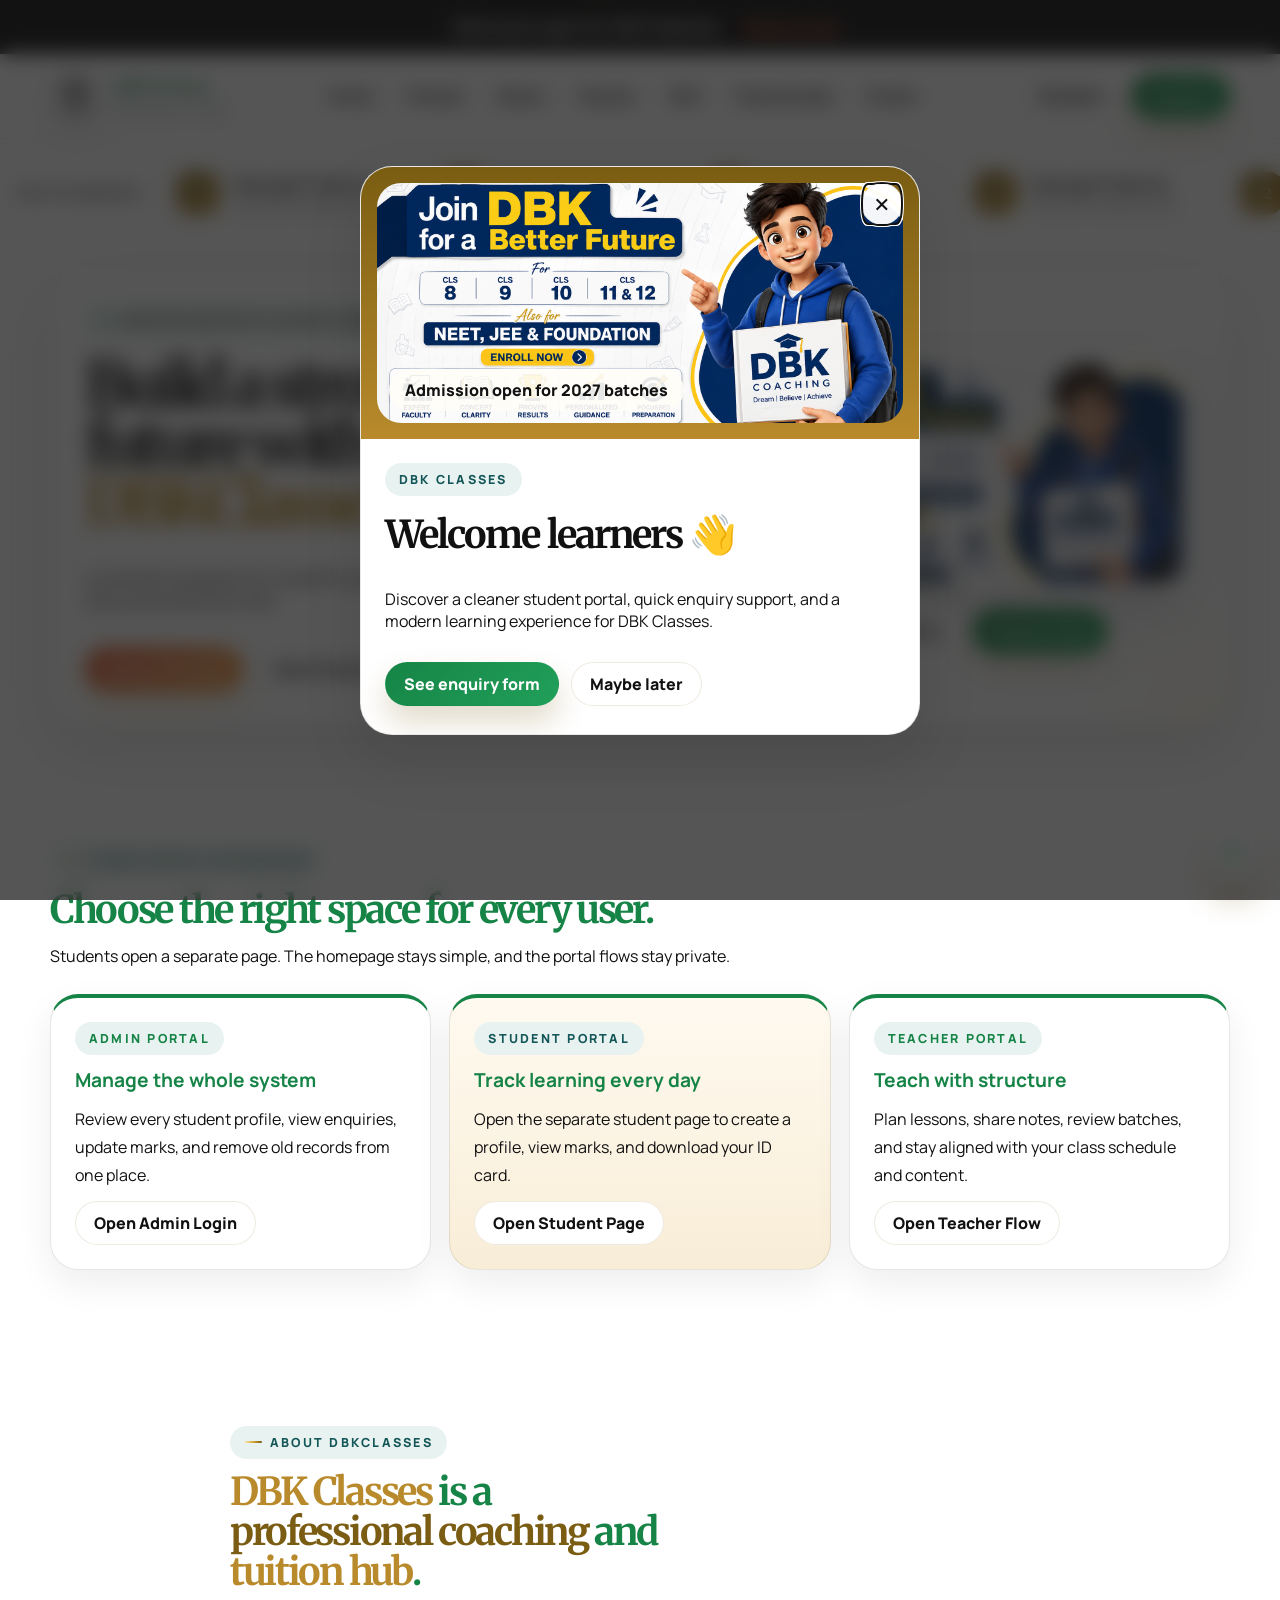
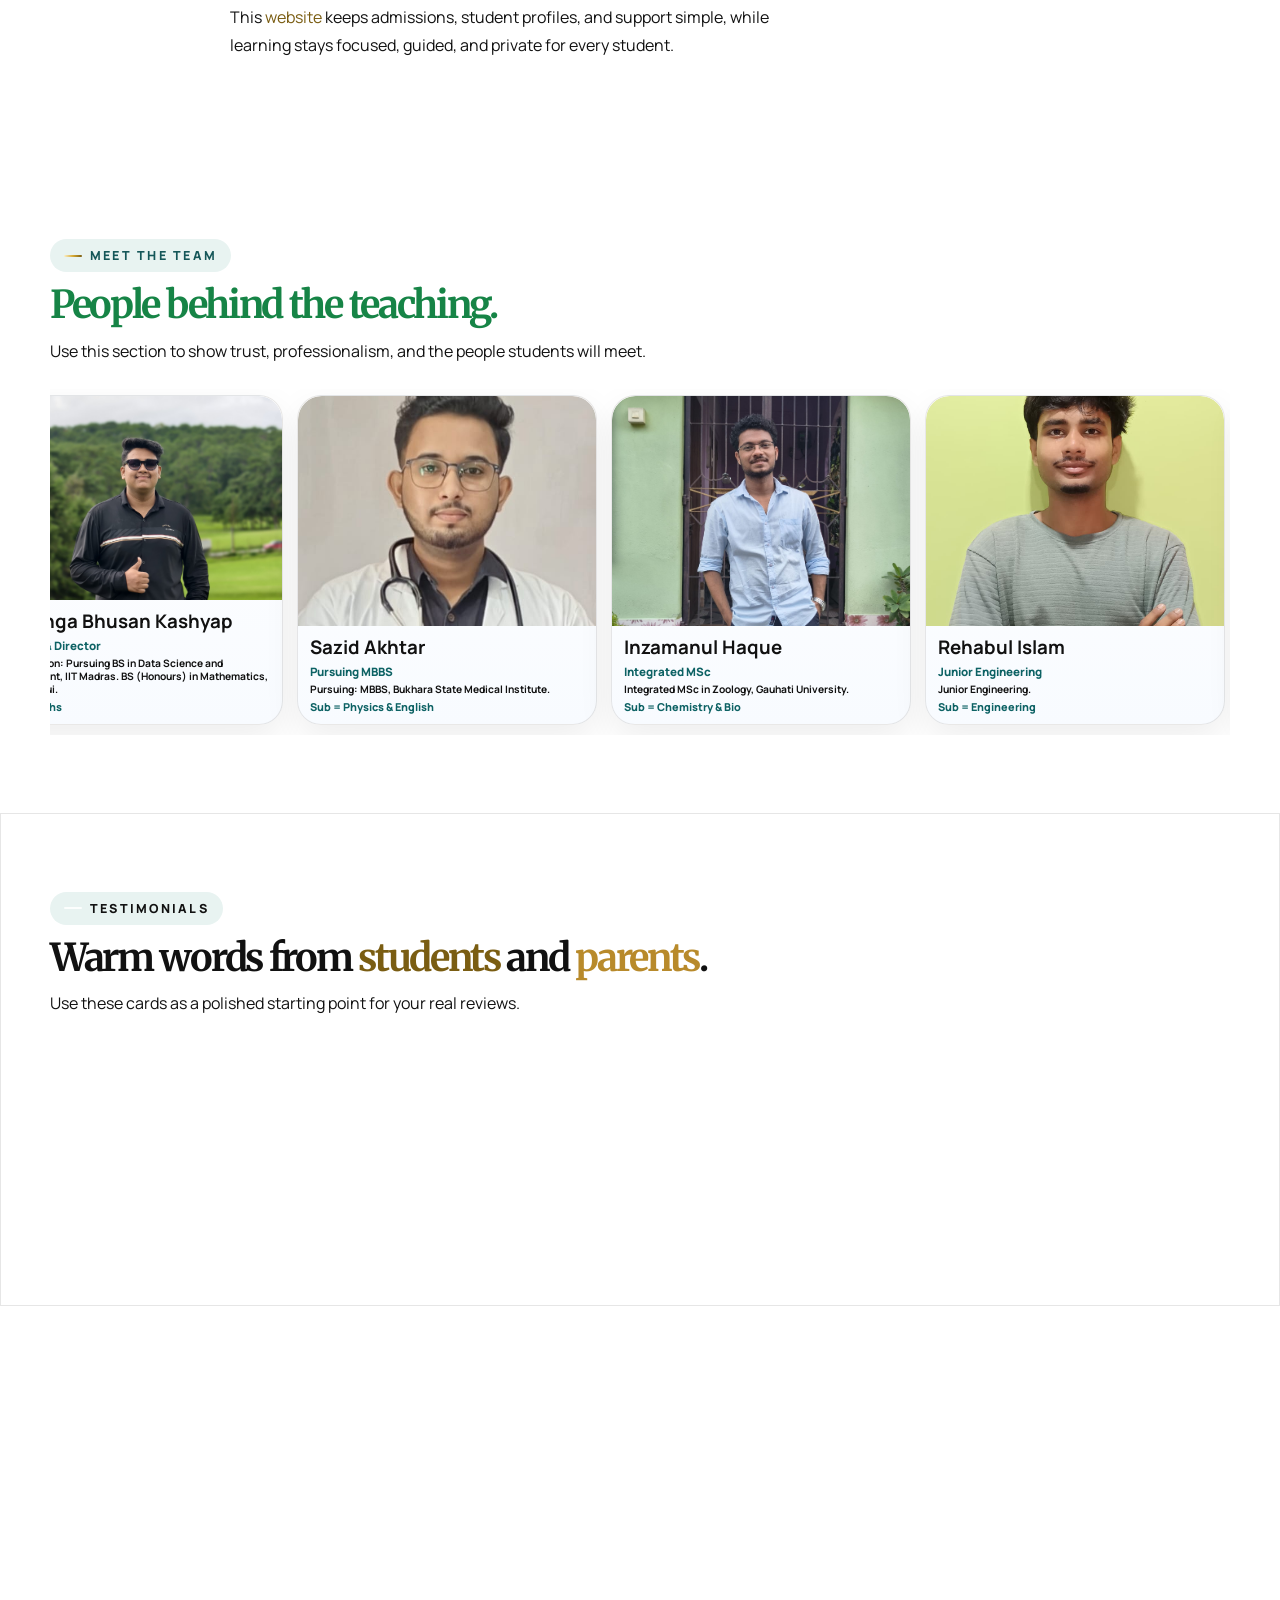
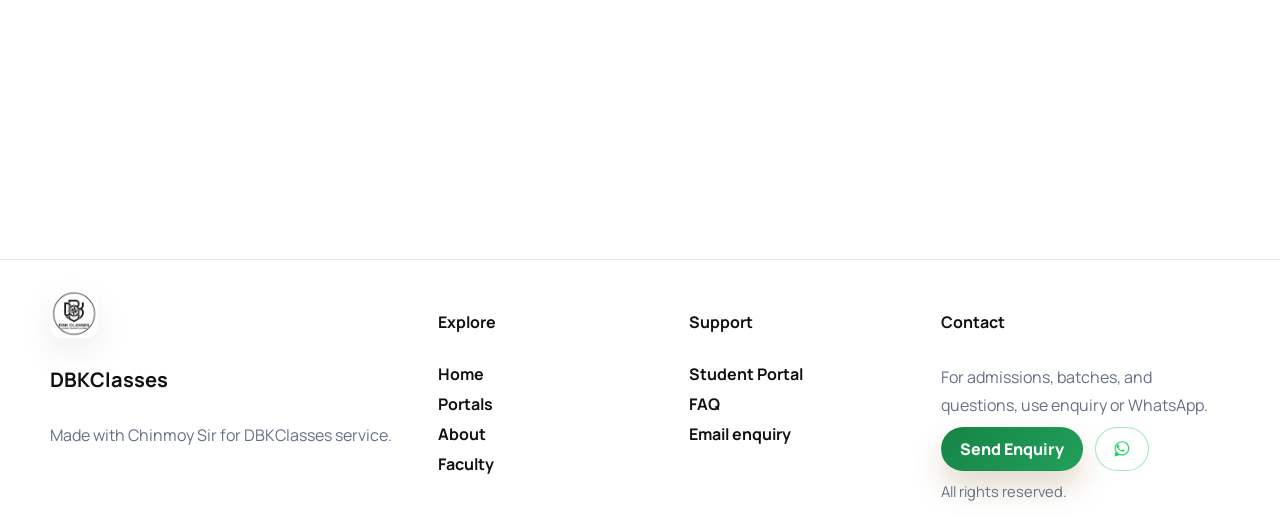
==== commit d0bb4f8c: "Improve portal details and responsive flows" ====
--- a/index.html
+++ b/index.html
@@ -188,7 +188,7 @@
             <span class="portal-tag">Teacher Portal</span>
             <h3>Teach with structure</h3>
             <p>Plan lessons, share notes, review batches, and stay aligned with your class schedule and content.</p>
-            <a class="portal-btn" href="#team">Open Teacher Flow</a>
+            <button class="portal-btn" type="button" data-open-maintenance-modal>Open Teacher Flow</button>
           </article>
         </div>
       </div>
@@ -380,6 +380,21 @@
     </section>
   </div>
 
+  <div class="site-modal" id="teacherMaintenanceModal" data-site-modal="maintenance" aria-hidden="true" hidden>
+    <div class="site-modal-backdrop" data-modal-close></div>
+    <section class="site-modal-dialog maintenance-modal" role="dialog" aria-modal="true" aria-labelledby="teacherMaintenanceTitle">
+      <button class="site-modal-close" type="button" aria-label="Close teacher portal notice" data-modal-close>&times;</button>
+      <div class="maintenance-modal-icon" aria-hidden="true">&#9881;</div>
+      <span class="mini-label">Teacher Portal</span>
+      <h3 id="teacherMaintenanceTitle">Under maintenance</h3>
+      <p>The teacher portal is being prepared and will be available in a future update.</p>
+      <div class="form-actions">
+        <button class="solid-btn" type="button" data-modal-close>Okay, got it</button>
+        <button class="ghost-btn" type="button" data-open-enquiry-modal>Contact DBK Classes</button>
+      </div>
+    </section>
+  </div>
+
   <a class="floating-whatsapp" href="https://wa.me/919365398952?text=Hi%20DBK%20Classes%2C%20I%20want%20to%20know%20more." target="_blank" rel="noopener" aria-label="Chat with DBK Classes on WhatsApp">
     <svg viewBox="0 0 32 32" aria-hidden="true" focusable="false">
       <path d="M19.11 17.26c-.27-.13-1.58-.78-1.82-.87-.24-.09-.41-.13-.58.13-.17.27-.67.87-.82 1.05-.15.17-.3.2-.57.07-.27-.13-1.14-.42-2.17-1.34-.8-.71-1.34-1.59-1.5-1.86-.16-.27-.02-.41.12-.54.12-.12.27-.3.4-.45.13-.15.17-.26.26-.43.09-.17.04-.31-.02-.44-.06-.13-.58-1.46-.8-2-.21-.51-.43-.44-.58-.45l-.49-.01c-.17 0-.44.06-.67.31-.23.24-.88.86-.88 2.1s.9 2.44 1.02 2.61c.13.17 1.76 2.68 4.27 3.76.6.26 1.07.42 1.43.54.6.19 1.14.16 1.57.1.48-.07 1.58-.65 1.8-1.28.22-.64.22-1.2.15-1.28-.07-.08-.24-.13-.5-.26zm-3.1 5.89h-.01c-4.5 0-8.17-3.66-8.17-8.16 0-2.18.85-4.22 2.39-5.76A8.08 8.08 0 0 1 16 6.84c4.5 0 8.16 3.66 8.16 8.16 0 2.18-.85 4.22-2.39 5.76a8.08 8.08 0 0 1-5.76 2.39zm6.94-15.11A9.75 9.75 0 0 0 16 5.56a9.74 9.74 0 0 0-6.95 2.89A9.7 9.7 0 0 0 6.16 15.1c0 1.45.38 2.86 1.1 4.1L6 26l6.97-1.83a9.74 9.74 0 0 0 3.03.48h.01c5.37 0 9.75-4.37 9.75-9.74a9.67 9.67 0 0 0-2.81-6.87z"/>
--- a/styles.css
+++ b/styles.css
@@ -1335,6 +1335,7 @@
   display: grid;
   grid-template-columns: minmax(0, 1.05fr) minmax(0, 0.95fr);
   gap: 20px;
+  align-items: start;
 }
 
 .admin-student-list {
@@ -1391,6 +1392,24 @@
 .admin-detail-stack {
   display: grid;
   gap: 16px;
+}
+
+.admin-detail-panel {
+  position: sticky;
+  top: 20px;
+  max-height: calc(100vh - 40px);
+  overflow: auto;
+}
+
+.admin-detail-head-actions {
+  display: flex;
+  align-items: center;
+  justify-content: flex-end;
+  gap: 10px;
+}
+
+.admin-detail-close {
+  display: none;
 }
 
 .admin-detail-hero {
@@ -1589,6 +1608,51 @@
   gap: 14px;
 }
 
+.maintenance-modal {
+  width: min(520px, calc(100% - 24px));
+  padding: 30px;
+  display: grid;
+  gap: 14px;
+  text-align: center;
+}
+
+.maintenance-modal .mini-label {
+  justify-self: center;
+  color: var(--brand);
+  background: rgba(29, 91, 87, 0.08);
+  border-color: rgba(29, 91, 87, 0.12);
+}
+
+.maintenance-modal h3 {
+  margin: 0;
+  font-family: "Merriweather", Georgia, serif;
+  font-size: clamp(1.8rem, 4vw, 2.5rem);
+  letter-spacing: -0.05em;
+}
+
+.maintenance-modal p {
+  margin: 0;
+  color: var(--muted);
+  line-height: 1.7;
+}
+
+.maintenance-modal-icon {
+  width: 64px;
+  height: 64px;
+  display: grid;
+  place-items: center;
+  justify-self: center;
+  border-radius: 22px;
+  background: linear-gradient(135deg, var(--brand), var(--brand-2));
+  color: #fff;
+  font-size: 1.8rem;
+  box-shadow: 0 14px 28px rgba(29, 91, 87, 0.2);
+}
+
+.maintenance-modal .form-actions {
+  justify-content: center;
+}
+
 .enquiry-modal-header {
   padding-right: 52px;
 }
@@ -1614,6 +1678,32 @@
   .enquiry-grid,
   .admin-portal-grid {
     grid-template-columns: 1fr;
+  }
+
+  .admin-detail-panel {
+    position: fixed;
+    inset: 12px;
+    z-index: 150;
+    max-height: none;
+    opacity: 0;
+    visibility: hidden;
+    pointer-events: none;
+    transform: translateY(18px) scale(0.98);
+    box-shadow: 0 0 0 100vmax rgba(20, 20, 20, 0.62), var(--shadow);
+    transition: opacity 0.2s ease, transform 0.2s ease, visibility 0.2s ease;
+  }
+
+  .admin-detail-panel.is-mobile-open {
+    opacity: 1;
+    visibility: visible;
+    pointer-events: auto;
+    transform: translateY(0) scale(1);
+  }
+
+  .admin-detail-close {
+    display: inline-flex;
+    min-height: 38px;
+    padding: 0 13px;
   }
 }
 
@@ -1831,3 +1921,99 @@
   .admin-report-settings-grid { grid-template-columns: 1fr; }
 }
 
+/* Final mobile alignment pass. */
+@media (max-width: 760px) {
+  html,
+  body { max-width: 100%; overflow-x: hidden; }
+
+  .section-shell,
+  .student-home-shell,
+  .student-auth-shell,
+  .student-dashboard-shell,
+  .student-profile-shell,
+  .student-results-shell,
+  .admin-shell,
+  .admin-student-shell {
+    width: min(100% - 24px, 680px);
+    margin-top: 18px;
+  }
+
+  .section { padding: 52px 0; }
+  .header-inner { width: calc(100% - 24px); min-height: 72px; gap: 8px; }
+  .brand-logo { width: 42px; height: 42px; border-radius: 12px; }
+  .brand-copy strong { font-size: 0.92rem; }
+  .brand-copy span { font-size: 0.72rem; }
+  .header-actions { top: 14px; right: 0; }
+  .nav-toggle { width: 42px; height: 40px; }
+
+  .primary-nav { left: 0; right: 0; top: calc(100% + 6px); }
+  .primary-nav a { min-height: 44px; display: flex; align-items: center; }
+
+  .ticker-band { grid-template-columns: 1fr; gap: 6px; padding: 10px 0; }
+  .ticker-label { margin-left: 12px; }
+  .ticker-card { min-width: 220px; padding: 10px 12px; }
+
+  .hero-shell,
+  .student-home-hero,
+  .student-hero-shell,
+  .admin-hero,
+  .admin-student-hero { padding: 20px; border-radius: 24px; }
+  .hero-copy h1,
+  .student-home-copy h1,
+  .student-hero-shell h1,
+  .admin-hero-copy h1 { font-size: clamp(2rem, 11vw, 3.4rem); line-height: 1; }
+  .hero-copy p { font-size: 0.96rem; }
+  .hero-banner-frame { padding: 7px; border-radius: 20px; }
+  .hero-banner-image { border-radius: 14px; }
+
+  .portal-card,
+  .about-grid article,
+  .step-card,
+  .testimonial-card,
+  .faq-item,
+  .panel { min-width: 0; padding: 18px; border-radius: 22px; }
+  .portal-card { min-height: 0; }
+  .stats-grid { grid-template-columns: repeat(2, minmax(0, 1fr)); gap: 10px; }
+  .stat-card { padding: 14px; }
+  .stat-card strong { font-size: 1.45rem; }
+  .stat-card span { font-size: 0.78rem; }
+
+  .faculty-slider { margin-right: -12px; padding-right: 12px; }
+  .faculty-card { width: 228px; flex-basis: 228px; }
+  .faculty-featured { width: 238px; flex-basis: 238px; height: 300px; }
+
+  .form-actions > *,
+  .single-form-actions > *,
+  .topbar-actions > *,
+  .admin-student-actions > *,
+  .hero-actions > *,
+  .hero-banner-actions > *,
+  .footer-contact-actions > * { width: 100%; }
+  .form-actions,
+  .single-form-actions,
+  .topbar-actions,
+  .admin-student-actions,
+  .hero-actions,
+  .hero-banner-actions,
+  .footer-contact-actions { width: 100%; }
+
+  .student-auth-card { padding: 20px 16px; border-radius: 24px; }
+  .student-auth-header h1 { font-size: clamp(1.9rem, 9vw, 2.8rem); }
+  .form-field-grid { grid-template-columns: 1fr; }
+  .profile-inline { align-items: flex-start; }
+  .dashboard-profile-grid { grid-template-columns: 1fr; }
+  .profile-id-only-layout { display: block; }
+  .virtual-id-panel { width: 100%; }
+  .id-card-preview { height: auto; max-height: 78vh; object-fit: contain; }
+
+  .admin-student-row { grid-template-columns: auto minmax(0, 1fr); }
+  .admin-student-row > :last-child { grid-column: 1 / -1; width: 100%; }
+  .admin-detail-grid { grid-template-columns: 1fr; }
+  .admin-progress-summary { grid-template-columns: repeat(2, minmax(0, 1fr)); }
+
+  .site-footer { padding: 26px 0 12px; }
+  .footer-grid { grid-template-columns: 1fr; gap: 20px; }
+  .footer-links a { min-height: 30px; display: inline-flex; align-items: center; }
+  .footer-contact-text { padding: 0; }
+}
+
